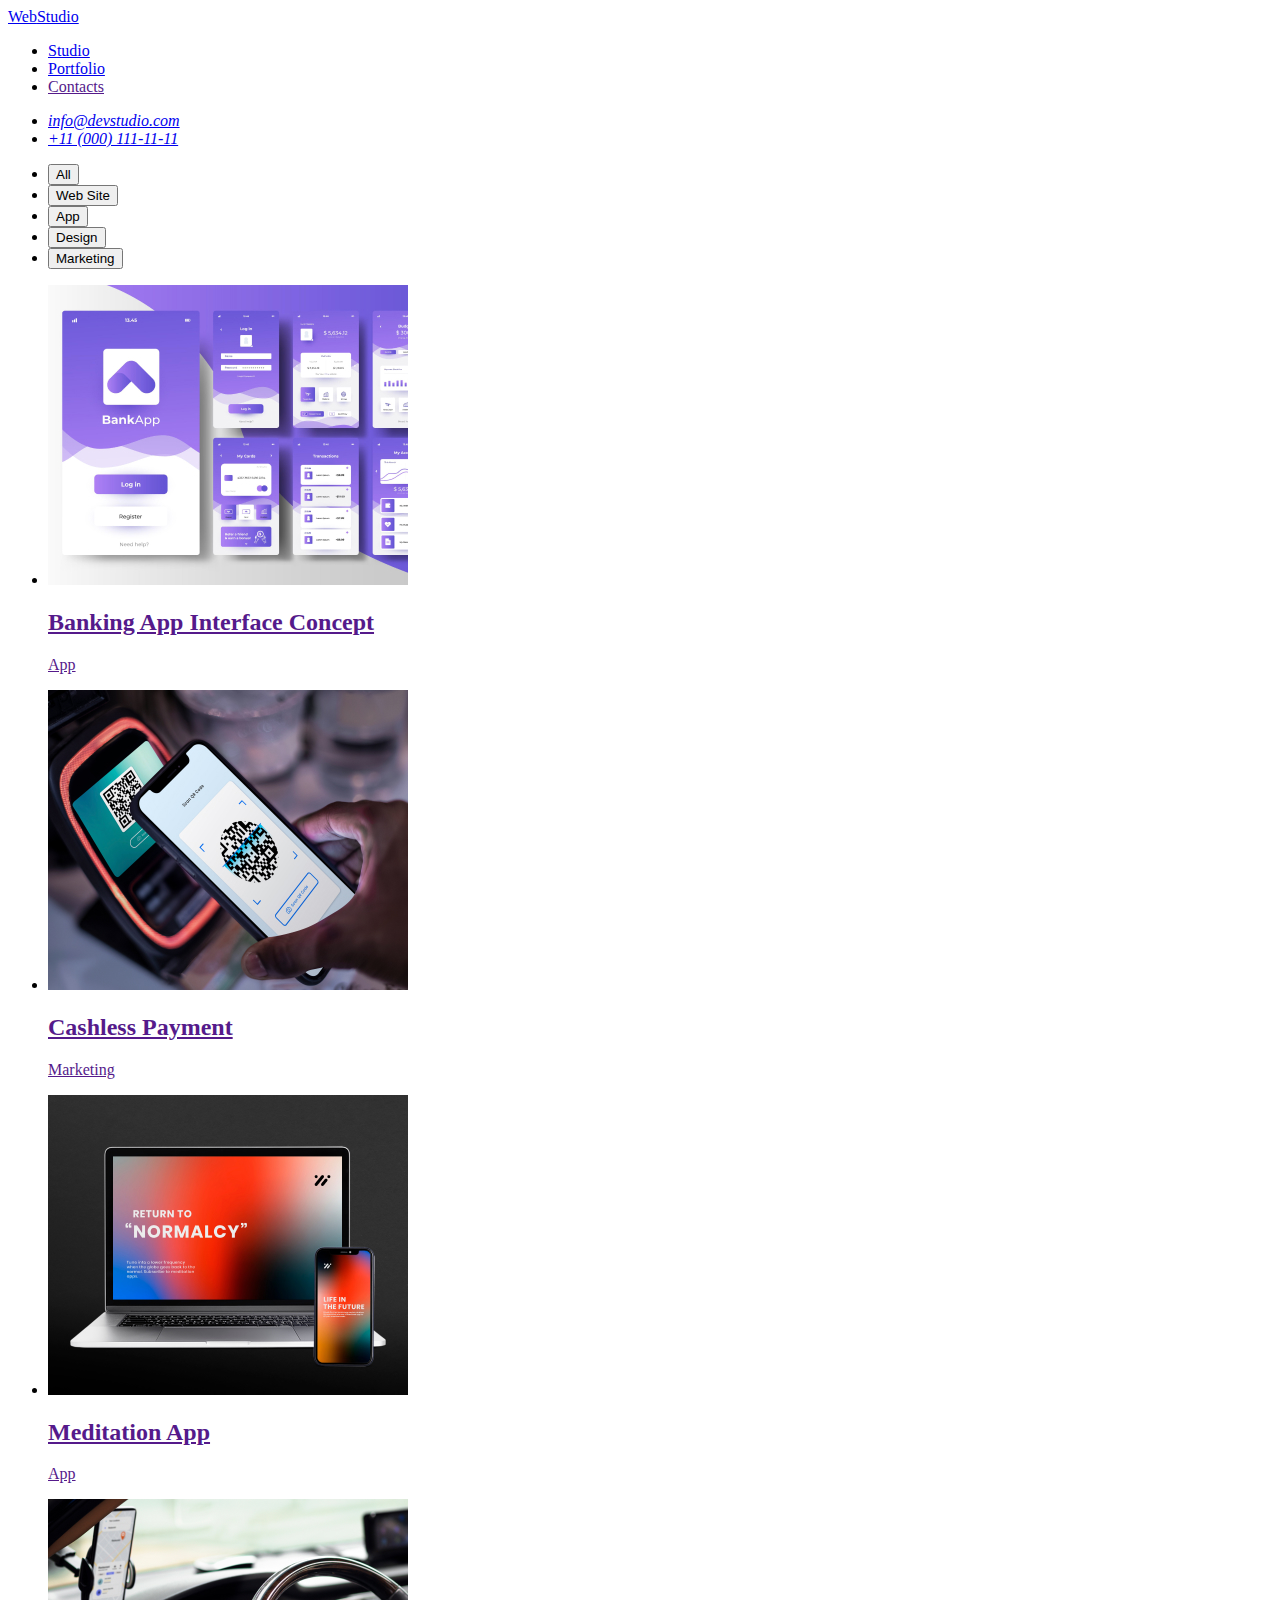
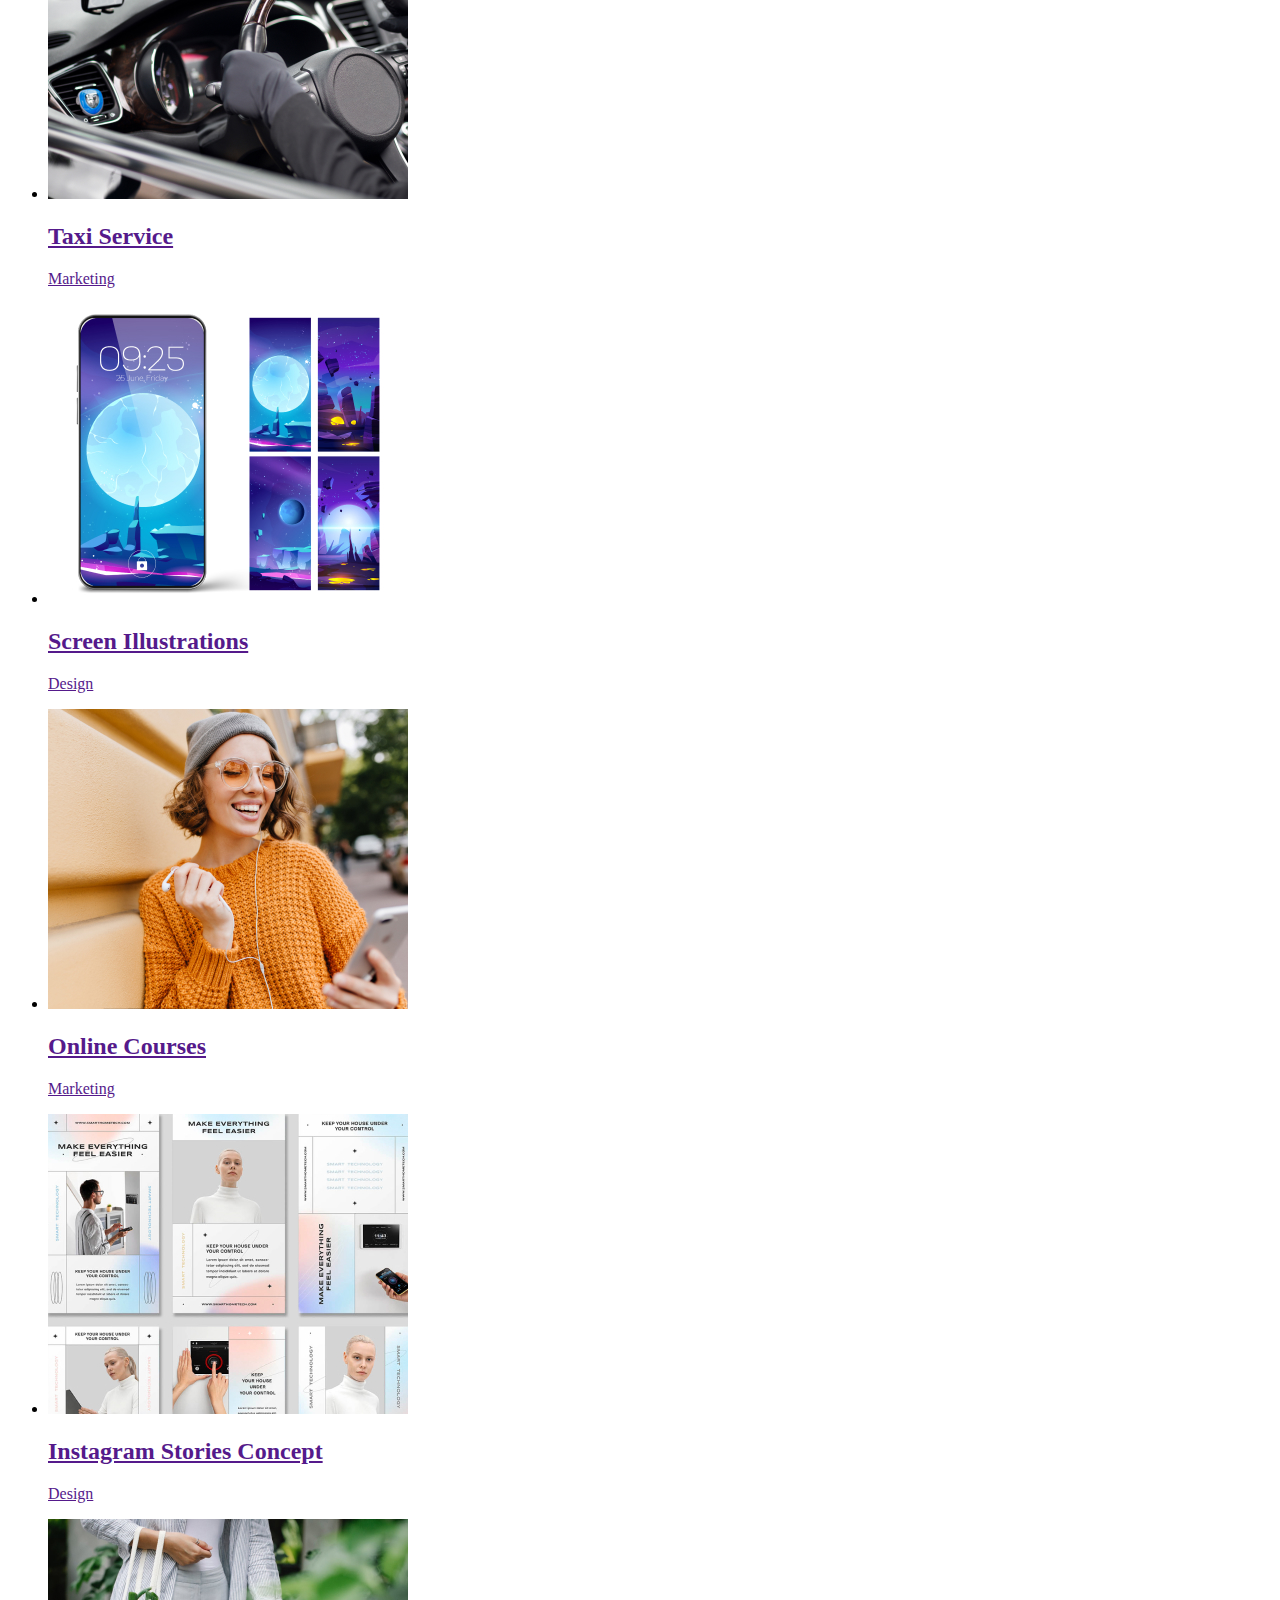
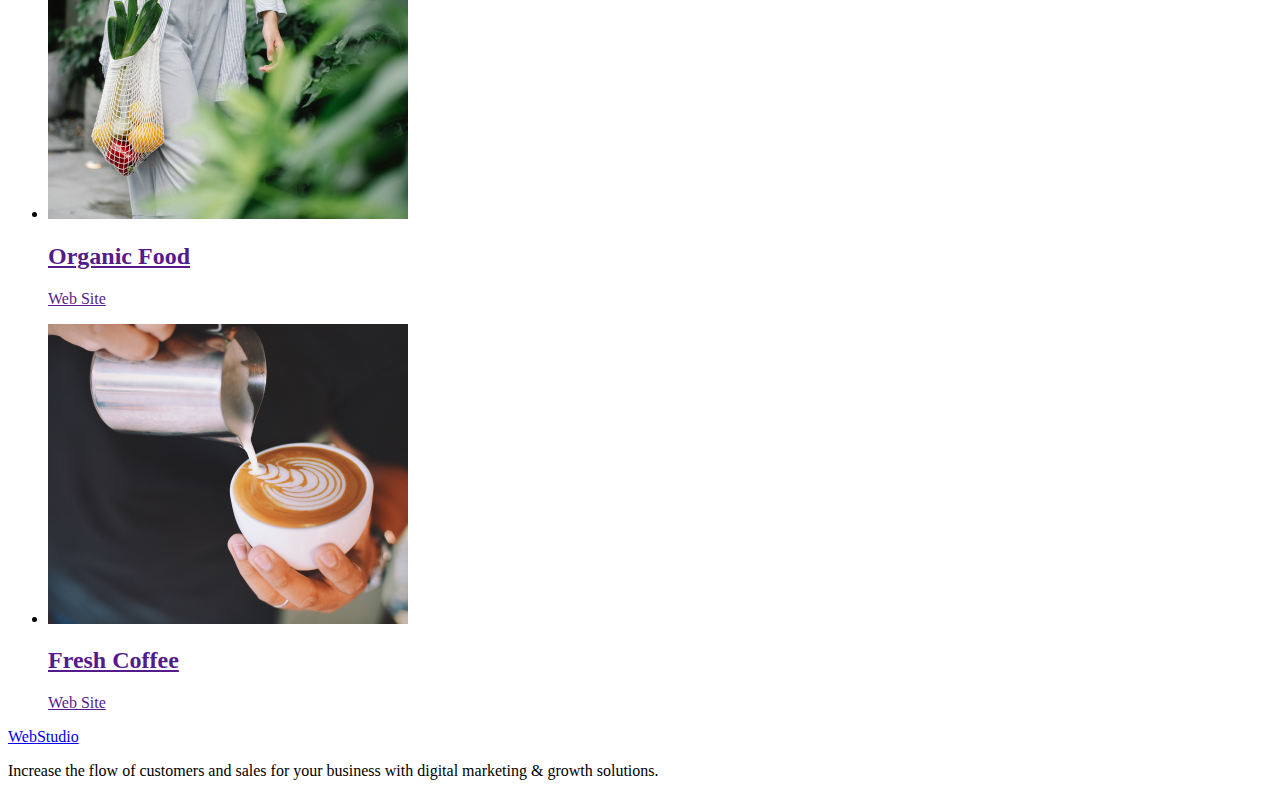
==== portfolio.html @ ef8c8b80 "homework-2" ====
<!DOCTYPE html>
<html lang="en">
<head>
    <meta charset="UTF-8">
    <meta http-equiv="X-UA-Compatible" content="IE=edge">
    <meta name="viewport" content="width=device-width, initial-scale=1.0">
    <title>Document</title>
    <link rel="preconnect" href="https://fonts.googleapis.com" />
    <link rel="preconnect" href="https://fonts.gstatic.com" crossorigin />
    <link
      href="https://fonts.googleapis.com/css2?family=Raleway:wght@800&family=Roboto:wght@400;500;700&display=swap"
      rel="stylesheet"
    />
    <link rel="stylesheet" href="./css/styles.css" />

</head>
<body class="body-2" > 
    
     <header class="top-line-nav-ul link" > 
         <nav class="menu-page-nav"><a class="logo-class-portfolio link" href="./index.html">Web<span class="stydio-header-color">Studio</span></a>
          <ul class="menu-nav-ul list" >
          <li><a class="studio-nav-ula link" href="./index.html">Studio</a></li>
          <li><a class="studio-nav-ula link"  href="./portfolio.html">Portfolio </a></li>
          <li><a class="studio-nav-ula link"  href="">Contacts</a></li>
           </ul>
          </nav>
            <address class="add-re-ss">
                <ul class="contacts-address-list list"> 
                    <li class="mail-adress-mail list"> <a class="contacts-address-list-van link" href="mailto:info@devstudio.com">info@devstudio.com</a></li>
                    <li class="tel-adress-tel list"> <a href="tel:+110001111111">+11 (000) 111-11-11</a></li>
                </ul>
             
         </address>
        </header>
        <main>
         <!--filters-->
         <section class="content-portfolio">
          <h1 hidden>Portfolio</h1>
          <ul class="menu-nav-list list">
            <li class="portfolio-btn-list list">
            <button class="portfolio-button" type="button">All</button>
            
          
          </li>
          <li class="portfolio-btn-list list">
       <button class="portfolio-button" type="button">Web Site</button>
        </li>
         <li class="portfolio-btn-list list">
         <button class="portfolio-button" type="button">App</button>
        </li>
        <li class="portfolio-btn-list list">
        <button class="portfolio-button" type="button">Design</button>
        </li>
        <li class="portfolio-btn-list list">
        <button class="portfolio-button" type="button">Marketing</button>
        </li>
        </ul>
   
             
                <ul class="taxi-five-box-list list"> 
                  <li class="taxi-five-box list">
                    <a class="box-text-five link" href="">
                  <img src="./images/img-1.jpg" alt="img-1" width="360" height="300">
                   
                    <h2 class="banking-text-five">Banking App Interface Concept</h2>
                   <p class="five-marketing-text">
                    App
                    </p>
                     </a>

                  </li>



                  <li class="taxi-five-box list"> <a class="box-text-five link" href="">
                 <img  src="./images/img-2.jpg" alt="img-2" width="360" height="300">
                
                  <h2 class="banking-text-five">Cashless Payment</h2>
                 <p class="five-marketing-text">Marketing</p>
               </a>
            </li> 


            
               <li class="taxi-five-box list"> <a class="box-text-five link" href="">
                <img src="./images/img-3.jpg" alt="img-3" width="360" height="300">
               
                   <h2 class="banking-text-five">Meditation App</h2>
                 <p class="five-marketing-text"> App</p>
               </a>
              </li> 
             
             
              <li class="taxi-five-box list"> <a class="box-text-five link" href="">
                <img src="./images/img-4.jpg" alt="img-4" width="360" height="300">
                 
                  <h2 class="banking-text-five">Taxi Service</h2>
                  <p class="five-marketing-text">
                    Marketing
                   </p>
               </a>
                  </li>
                   <li class="taxi-five-box list"> <a class="box-text-five link" href="">
                <img  src="./images/img-5.jpg" alt="img-5" width="360" height="300">
                
                   <h2 class="banking-text-five">Screen Illustrations</h2>
                <p class="five-marketing-text">Design</p>
             </a>
            </li>
              <li class="taxi-five-box list"> <a class="box-text-five link" href="">
               <img src="./images/img-6.jpg" alt="img-6" width="360" height="300">
             
                <h2 class="banking-text-five">Online Courses</h2>
                <p class="five-marketing-text">Marketing</p>
              </a>
               </li>
            <li class="taxi-five-box list"> <a class="box-text-five link" href="">
                <img src="./images/img-7.jpg" alt="img-7" width="360" height="300">
                
                   <h2 class="banking-text-five">Instagram Stories Concept</h2>
                  <p class="five-marketing-text">
                    Design
                   </p>
                  </a>
                 </li>
              <li class="taxi-five-box list"> <a class="box-text-five link" href="">
                <img  src="./images/img-8.jpg" alt="img-8" width="360" height="300">
                
                  <h2 class="banking-text-five">Organic Food</h2>
                <p class="five-marketing-text">Web Site</p>
              </a>
               </li>
          <li class="taxi-five-box list"> <a class="box-text-five link" href="">
               <img src="./images/img-9.jpg" alt="img-9" width="360" height="300">
               
                <h2 class="banking-text-five">Fresh Coffee</h2>
                <p class="five-marketing-text">Web Site</p>
              </a>
            </li>
           </ul> 

       
          </section>
    </main>
    <footer class="footer-class-portfolio">
      
      
        <a class="logo-footer-class-portfolio link" href="./index.html">Web<span class="stydio-footer-color">Studio</span></a>
         <p class="footer-text-portfolio"> 
      Increase the flow of customers and sales for your
          business with digital marketing & growth solutions.
        </p>
   
    
      </footer >
</body>
</html>
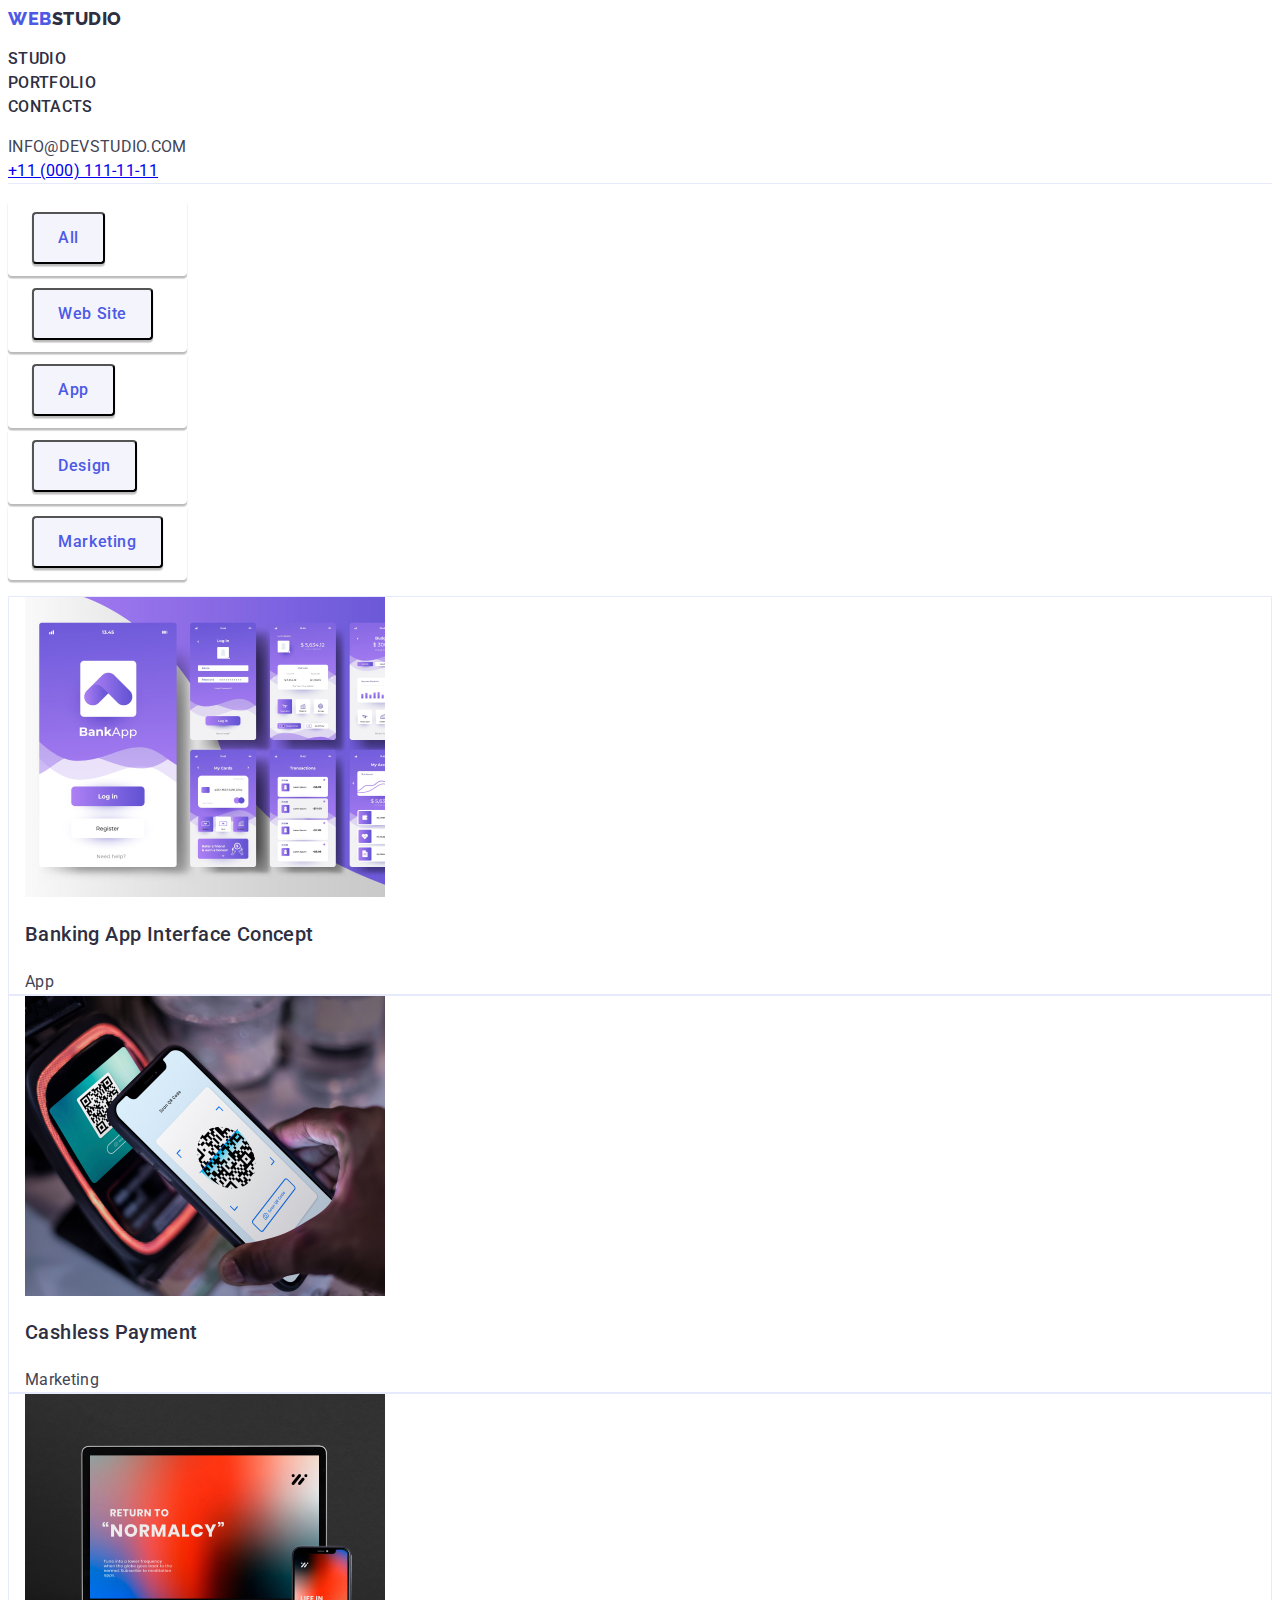
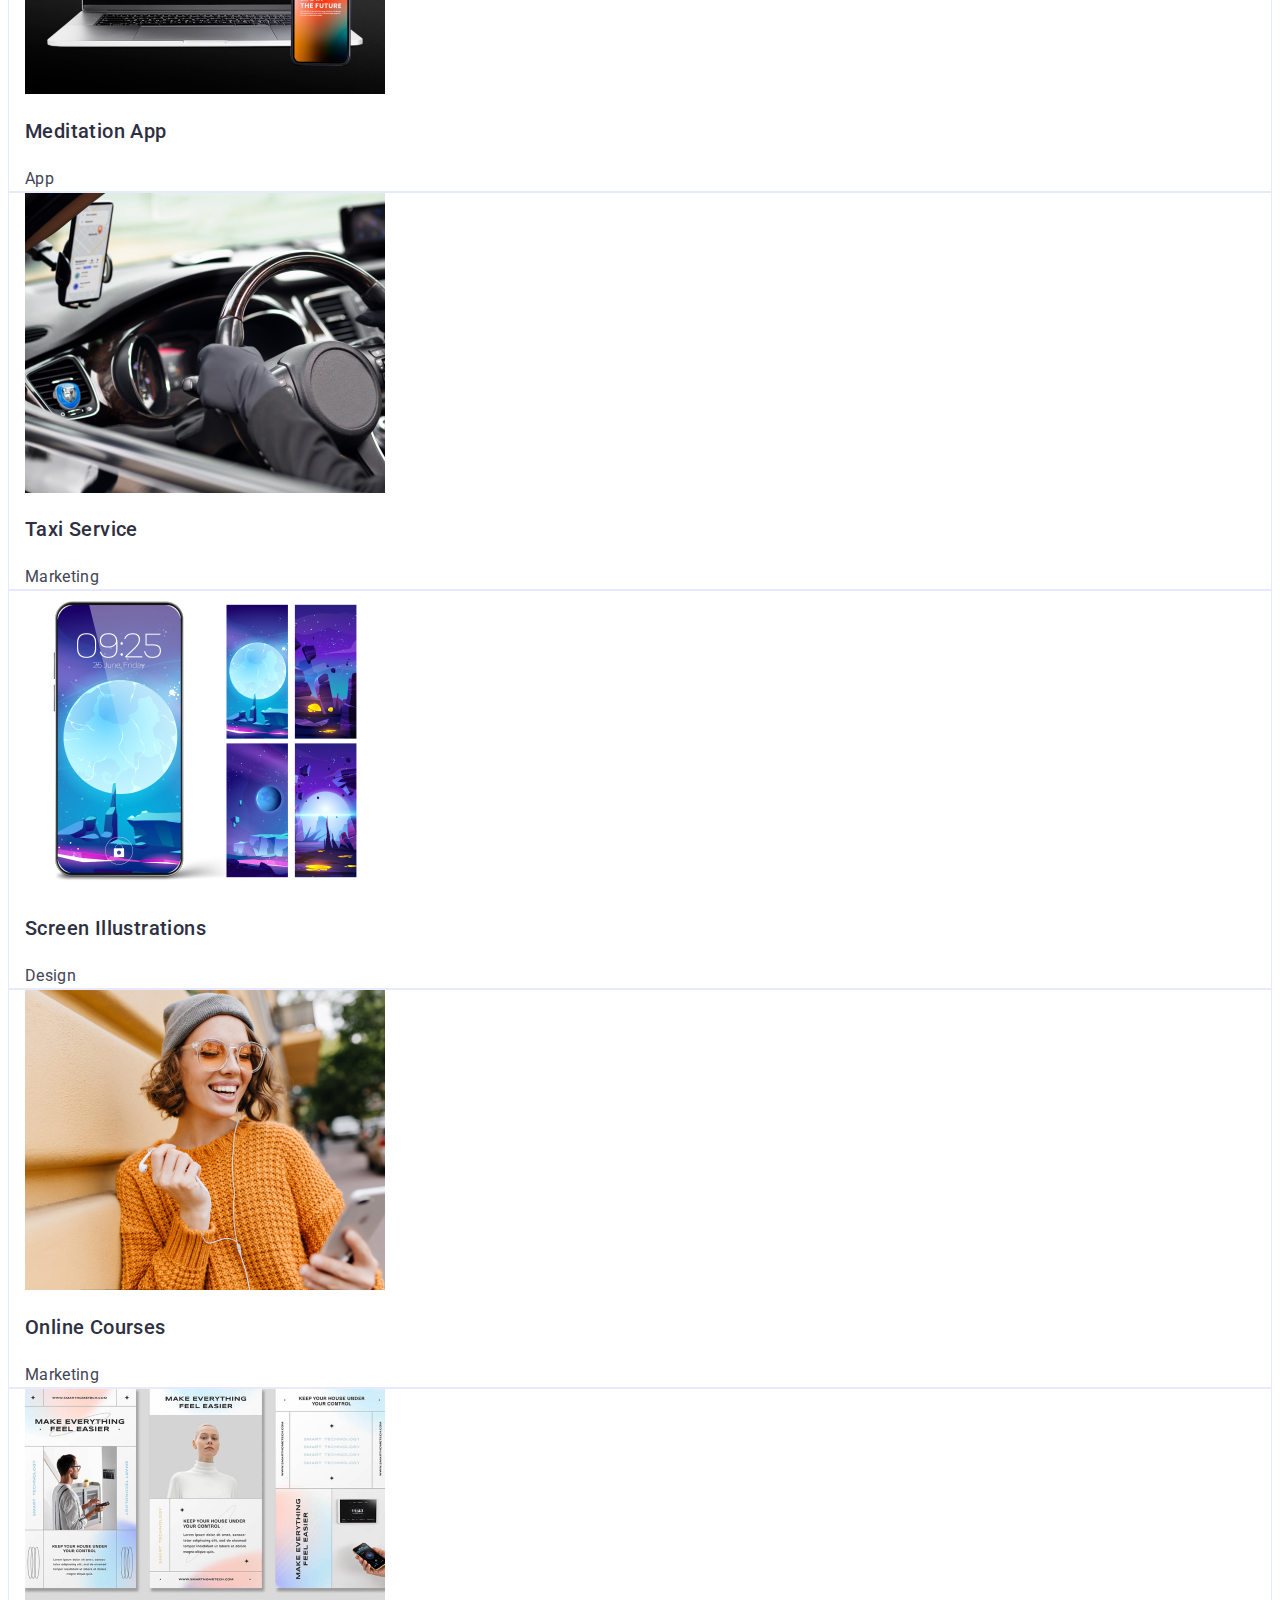
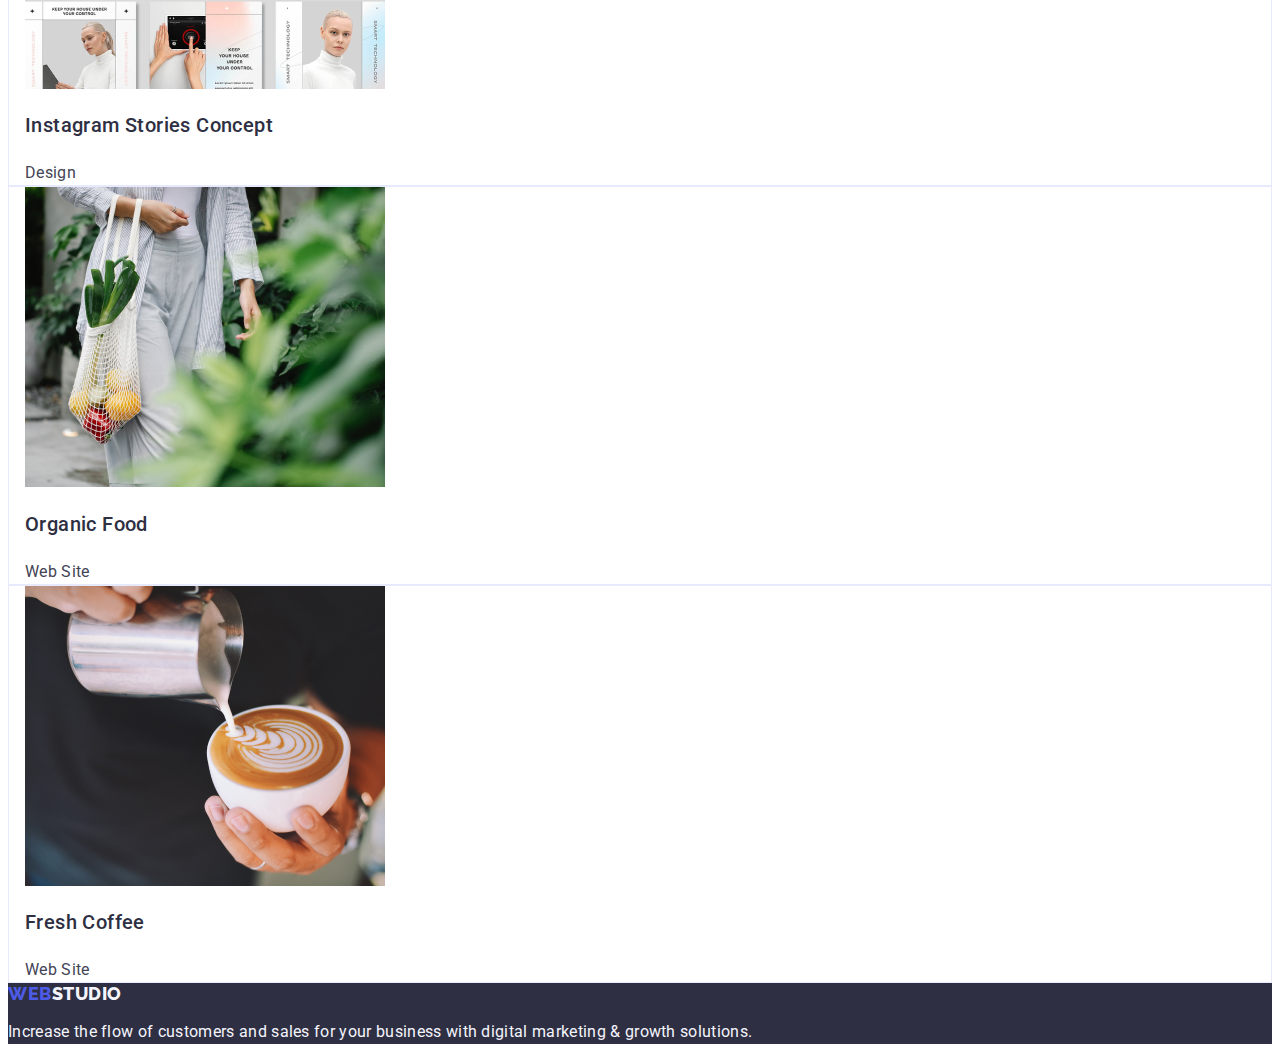
==== commit e8248d14: "homework-2" ====
--- a/portfolio.html
+++ b/portfolio.html
@@ -1,20 +1,16 @@
 <!DOCTYPE html>
 <html lang="en">
-<head>
+  <head>
     <meta charset="UTF-8">
     <meta http-equiv="X-UA-Compatible" content="IE=edge">
     <meta name="viewport" content="width=device-width, initial-scale=1.0">
     <title>Document</title>
-    <link rel="preconnect" href="https://fonts.googleapis.com" />
-    <link rel="preconnect" href="https://fonts.gstatic.com" crossorigin />
-    <link
-      href="https://fonts.googleapis.com/css2?family=Raleway:wght@800&family=Roboto:wght@400;500;700&display=swap"
-      rel="stylesheet"
-    />
-    <link rel="stylesheet" href="./css/styles.css" />
-
-</head>
-<body class="body-2" > 
+     <link rel="preconnect" href="https://fonts.googleapis.com">
+     <link rel="preconnect" href="https://fonts.gstatic.com" crossorigin >
+     <link rel="stylesheet" href="https://fonts.googleapis.com/css2?family=Raleway:wght@800&family=Roboto:wght@400;500;700&display=swap">
+     <link rel="stylesheet" href="./css/styles.css">
+   </head>
+  <body class="body-2"> 
     
      <header class="top-line-nav-ul link" > 
          <nav class="menu-page-nav"><a class="logo-class-portfolio link" href="./index.html">Web<span class="stydio-header-color">Studio</span></a>
@@ -55,10 +51,10 @@
         <button class="portfolio-button" type="button">Marketing</button>
         </li>
         </ul>
-   
-             
+   </section>
+           <section>
                 <ul class="taxi-five-box-list list"> 
-                  <li class="taxi-five-box list">
+                  <li class="taxi-five-box list ">
                     <a class="box-text-five link" href="">
                   <img src="./images/img-1.jpg" alt="img-1" width="360" height="300">
                    
@@ -138,7 +134,7 @@
               </a>
             </li>
            </ul> 
-
+          </section>  
        
           </section>
     </main>
@@ -153,5 +149,5 @@
    
     
       </footer >
-</body>
+ </body>
 </html>--- a/css/styles.css
+++ b/css/styles.css
@@ -0,0 +1,624 @@
+/* body*/
+.body {
+  font-family: "Roboto", sans-serif;
+   color:var(--body-text-color);
+   background-color:var(--background-white-color);
+    }
+  /* header */
+  .top-line-body {
+    font-family: "Raleway", sans-serif;
+    font-weight: 800;
+    font-size: 18px;
+    line-height: 1.17;
+    letter-spacing: 0.03em ;
+    text-transform: uppercase;
+    color: #4d5ae5;
+  }
+     
+  .menu-nav-header {
+       flex-direction: row;
+       align-items: flex-start;
+       padding: 0px;
+       gap: 40px;
+       color: #434455;
+      }
+      .list{ list-style: none;
+       
+      }
+     
+      .studio-header-portfolio { 
+        font-family: 'Roboto';
+        font-style: normal;
+        font-weight: 500;
+        font-size: 16px;
+        line-height: 24px;
+        letter-spacing: 0.02em;
+        flex: none;
+        order: 0;
+        flex-grow: 0;
+        color: #2e2f42 ;
+       }  
+       .stydio-header-color{
+        color: #2e2f42;
+      }
+      .logo-class-portfolio{
+
+        font-family: "Raleway",sans-serif;
+        font-weight: 800 ;
+        font-size: 18px;
+        line-height: 1.17;
+        letter-spacing: 0.03em;
+        text-transform: uppercase ;
+        color: #4d5ae5;
+      }
+              /* adress */
+      .address-header-address{
+        font-style: normal;}
+      
+     
+     .mail-address-header-address {
+        font-family: 'Roboto';
+        font-style: normal;
+        font-weight: 400;
+        font-size: 16px;
+        line-height: 1.5;
+        letter-spacing: 0.02em;
+        color: #434455;}
+     .tel-address-header-address {
+      font-family: 'Roboto';
+      font-style: normal;
+      font-weight: 400;
+      font-size: 16px;
+      line-height: 1.5;
+      letter-spacing: 0.02em;
+      color: #434455;
+      }
+      .mail-tel-address-header-address{
+        font-style: normal;
+        font-weight: 400;
+        font-size: 16px;
+        line-height: 1.5;
+        letter-spacing: 0.02em;
+        color: #434455;}
+        /* hero */
+      .hero-image {
+        background: #2E2F42;
+      }
+      .hero-text {
+        font-family: 'Roboto';
+        font-style: normal;
+        font-weight: 700;
+        font-size: 56px;
+        line-height: 1.07;
+        text-align: center;
+        letter-spacing: 0.02em;
+        color: #FFFFFF;
+  
+     }
+      .button {
+        background-color: #4D5AE5;
+        display: flex;
+        flex-direction: row;
+        align-items: flex-start;
+        padding: 16px 32px;
+        gap: 10px;
+        box-shadow: 0px 4px 4px rgba(0, 0, 0, 0.15);
+        border-radius: 4px;
+        font-family: "Roboto", sans-serif;
+        font-weight: 500;
+        font-size: 16px;
+        line-height: 1.5;
+        letter-spacing: 0.04em;
+        color: #ffffff;
+        cursor: pointer;}
+      .button:hover,
+      .button:focus {  
+        background-color: #404BBF;
+     }
+        /*cection-1*/
+      .cection-1-cection {
+      }
+     
+      .feature-1-feature { 
+         
+         display: flex;
+            flex-direction: column;
+            align-items: flex-start;
+            padding: 0px;
+            gap: 8px;
+            
+       
+      }
+
+
+         .strategy-our-actions {
+           font-family: 'Roboto';
+           font-style: normal;
+          font-weight: 500;
+          font-size: 20px;
+          line-height: 24px;
+          letter-spacing: 0.02em;
+          color: #2E2F42;
+          flex: none;
+          order: 0;
+          flex-grow: 0;
+          line-height: 1.2;
+          }
+          .feature-2-punctuality{
+            display: flex;
+            flex-direction: column;
+            align-items: flex-start;
+            padding: 0px;
+            gap: 8px;
+          }
+          .strategy-text-our-actions {
+            font-family: 'Roboto';
+            font-style: normal;
+            font-weight: 400;
+            font-size: 16px;
+            line-height: 1.5;
+            letter-spacing: 0.02em;
+            color: #434455;
+            flex: none;
+            order: 1;
+            flex-grow: 0;
+            }
+           
+            
+                  /*feature-3*/
+            .feature-3-diligence{
+               display: flex;
+               flex-direction: column;
+               align-items: flex-start;
+               padding: 0px;
+               gap: 8px;
+                }
+
+                    /*feature-4*/
+            .feature-4-technologies {
+               display: flex;
+               flex-direction: column;
+               align-items: flex-start;
+               padding: 0px;
+               gap: 8px;
+                }
+                 
+             /*section-2*/
+            .section-2 {
+  }  
+            /*what-are-we-doing*/
+            .what-are-we-doing {
+      
+              font-family: 'Roboto';
+              font-style: normal;
+              font-weight: 700;
+              font-size: 36px;
+              letter-spacing: 0.02em;
+              line-height: 40px;
+              line-height: 1.11;
+              
+              text-transform: capitalize;
+              color: #2E2F42;
+    }    
+    .img-1 {display: flex;
+      flex-direction: column;
+      align-items: flex-start;
+      padding: 0px;
+     
+      } 
+      .rectangle-71 {
+        box-sizing: border-box;
+        width: 360px;
+        height: 300px;
+        background: url(2368.jpg);
+        border: 1px solid #E7E9FC;
+        flex: none;
+        order: 0;
+        flex-grow: 0;}  
+        .img-2 {display: flex;
+          flex-direction: column;
+          align-items: flex-start;
+          padding: 0px;
+
+      } 
+
+        .img-3{display: flex;
+          flex-direction: column;
+          align-items: flex-start;
+          padding: 0px;
+        }   
+        /*section-3*/
+        .section-our-team {
+        background: #F4F4FD;
+        }
+         .our-team-one {
+           font-family: 'Roboto';
+           font-style: normal;
+           font-weight: 700;
+           font-size: 36px;
+           line-height: 40px;
+          
+           line-height: 1.11;
+           letter-spacing: 0.02em;
+           text-transform: capitalize;
+           color: #2E2F42;
+         }
+
+          .team-card-one {
+           background-color: #FFFFFF;
+           margin: 0;
+         }
+
+          .ul-our-team-one{
+             align-items: center;
+             gap: 32px;
+             background: #FFFFFF;
+             border-radius: 0px 0px 4px 4px;
+          }
+          .img-mark {
+            background: url(man-with-laptop-presenting-something.jpg);
+            mix-blend-mode: normal;
+            flex: none;
+            order: 0;
+           flex-grow: 0;}
+        .our-team-section  {
+          font-family: 'Roboto';
+          font-style: normal;
+          font-weight: 500;
+          font-size: 20px;
+          line-height: 24px;
+         
+          letter-spacing:0.02em;
+          color: #2E2F42;
+          flex:none;
+          order: 0;
+          flex-grow:0;}
+        
+        
+            .img-tom {
+              background: url(img-2.jpg);
+              mix-blend-mode: normal;
+              flex: none;
+              order: 0;
+              flex-grow: 0;}
+          
+            .frontend-developer-text {
+              font-family: 'Roboto';
+              font-style: normal;
+              font-weight: 400;
+              font-size: 16px;
+              line-height: 24px;
+             
+              letter-spacing: 0.02em;
+              color: #434455;
+              flex: none;
+              order:1;
+              flex-grow:0;}
+  
+        .img-camila {
+             background: url(young-beautiful-woman-pink-warm-sweater-natural-look-smiling-portrait-isolated-long-hair.jpg);
+             mix-blend-mode: normal;
+             flex: none;
+             order: 0;
+           flex-grow: 0;} 
+
+         .marketing {
+             font-family: 'Roboto';
+             font-style: normal;
+            font-weight: 400;
+             font-size: 16px;
+            line-height: 24px;
+             text-align: center;
+             letter-spacing: 0.02em;
+            color: #434455;
+            flex: none;
+            order: 1;
+           flex-grow: 0;}  
+   
+    .img-daniel {
+      background: url(confident-handsome-guy-posing-against-white-wall.jpg);
+      mix-blend-mode: normal;
+      flex: none;
+      order: 0;
+      flex-grow: 0;}
+   
+      /*footer*/
+     .footer-class-portfolio{
+       background-color: #2e2f42;}
+  
+    .logo-footer-class-portfolio
+    {
+      font-family: "Raleway",sans-serif;
+      font-weight: 800 ;
+      font-size: 18px;
+      line-height: 1.17;
+      letter-spacing: 0.03em;
+      text-transform: uppercase ;
+      color: #4d5ae5;
+
+     }
+     .footer-text-portfolio{
+      font-family: 'Roboto';
+       font-style: normal;
+       font-weight: 400;
+       font-size: 16px;
+       line-height: 24px;
+      letter-spacing: 0.02em;
+      color: #F4F4FD;
+     }
+
+   /* ------portfolio ------*/
+     
+       .body-2{
+      
+    
+    
+
+         font-family: "Roboto",
+         sans-serif;
+         color:var(--body-text-color);
+         background:var(--background-white-color);}
+      /*menu-nav-2*/
+      .top-line-nav-ul{
+         background: #FFFFFF;
+         border-bottom: 1px solid #E7E9FC;
+         font-family: "Raleway", sans-serif;
+        font-weight: 800;
+        font-size: 18px;
+        line-height: 1.17;
+        letter-spacing: 0.03em ;
+        text-transform: uppercase;
+        color: #434455;}
+       .menu-nav-ul{
+       
+          flex-direction: row;
+          align-items: flex-start;
+          padding: 0px;
+          gap: 40px;
+          }
+      .studio-nav-ula{
+        font-family: 'Roboto';
+       
+        font-weight: 500;
+        font-size: 16px;
+        line-height: 24px;
+        letter-spacing: 0.02em;
+        color: #2e2f42 ;
+        flex: none;
+        order: 0;
+        flex-grow: 0;
+      }
+
+       .mail-adress-mail{
+          font-family: 'Roboto';
+          font-style: normal;
+          font-weight: 400;
+          font-size: 16px;
+          line-height: 24px;
+          letter-spacing: 0.02em;
+          color: #434455;}
+        .tel-adress-tel{
+           font-family: 'Roboto';
+          font-style: normal;
+          font-weight: 400;
+          font-size: 16px;
+          line-height: 24px;
+          letter-spacing: 0.02em;
+          color: #434455;}
+          /*section-filters*/
+          .content-portfolio{display: flex;
+            flex-direction: row;
+            align-items: flex-start;
+            padding: 0px;
+            gap: 24px;
+            }
+            .contacts-address-list-van{
+              font-size: 16px;
+              line-height: 1.5 ;
+              letter-spacing: 0.02em;
+              color: #434455;
+              }
+              .add-re-ss{ font-style: normal;}
+             .contacts-address-list {
+              font-size: 16px;
+              line-height: 1.5 ;
+               letter-spacing: 0.02em;
+               color: #434455;
+              }
+          
+            .portfolio-btn-list{
+              display: flex;
+              flex-direction: row;
+              align-items: flex-start;
+                padding: 12px 24px;
+               
+                box-shadow: 0px 3px 1px rgba(0, 0, 0, 0.1), 0px 2px 1px rgba(0, 0, 0, 0.08), 0px 2px 2px rgba(0, 0, 0, 0.12);
+                border-radius: 4px;
+                flex: none;
+                order: 0;
+                flex-grow: 0;}
+
+            .ortfolio-button hover, 
+            .ortfolio-button:focus{
+              color: #FFFFFF }
+          .portfolio-button{
+            font-family: "Roboto", sans-serif;
+            font-weight: 500;
+            font-size: 16px;
+            line-height: 1.5 ;
+            letter-spacing: 0.04em;
+            display: flex;
+            flex-direction: row;
+            align-items: flex-start;
+             padding: 12px 24px;
+             background: #F4F4FD;
+             box-shadow: 0px 3px 1px rgba(0, 0, 0, 0.1), 0px 2px 1px rgba(0, 0, 0, 0.08), 0px 2px 2px rgba(0, 0, 0, 0.12);
+            border-radius: 4px;
+            flex: none;
+            order: 0;
+            flex-grow: 0;
+            cursor: pointer;
+            }
+          
+         
+          .marketing-text{
+            font-family: 'Roboto';
+            font-style: normal;
+            font-weight: 500;
+            font-size: 16px;
+            line-height: 24px;
+            display: flex;
+            align-items: center;
+            text-align: center;
+            letter-spacing: 0.04em;
+            color: #4D5AE5;
+            flex: none;
+            order: 0;
+            flex-grow: 0;}
+          
+          .banking{box-sizing: border-box;
+           background: #FFFFFF;
+           border: 1px solid #E7E9FC;}
+    .taxi-five-box-list
+    { 
+      margin:top 400px;
+      
+
+     
+      }   
+      .menu-nav-list{
+     
+      }
+   
+           
+  .banking-text-five{
+    font-family: 'Roboto';
+    font-style: normal;
+    font-weight: 500;
+    font-size: 20px;
+    line-height: 1.2;
+    letter-spacing: 0.02em;
+    color: #2E2F42;
+    flex: none;
+    order: 0;
+    flex-grow: 0;}
+  .five-marketing-text{
+   font-family: 'Roboto';
+    font-style: normal;
+    font-weight: 400;
+    font-size: 16px;
+    line-height: 24px;
+    letter-spacing: 0.02em;
+    color: #434455;
+    flex: none;
+    order: 1;
+    flex-grow: 0;}
+  
+    .taxi-five-box{
+      box-sizing: border-box; 
+      background: #FFFFFF;
+      border: 1px solid #E7E9FC;}
+ 
+      
+      .box-text-five{
+        display: flex;
+       flex-direction: column;
+      justify-content: center;
+      align-items: flex-start;
+      padding: 0px 16px;
+      gap: 8px;
+       }
+      
+  .portfolio-button {
+    color: #4d5ae5;
+    background-color: #F4F4FD;
+  }
+  
+  .portfolio-button:hover {
+    color: #FFFFFF;
+    background-color: #404BBF;
+  }
+  
+  .portfolio-button:focus {
+    color: #FFFFFF;
+    background-color: #404BBF;
+    }
+ 
+    /*footer-2*/
+   
+     
+  .footer-class-portfolio
+    {
+   
+     background-color: #2E2F42;
+     }
+       
+
+      .stydio-footer-color{
+        color: #f4f4fd;
+      }
+      .link{ text-decoration: none;}
+      .link:hover, .link:focus {
+        color: #404bbf;} 
+        a:hover {
+          color: #404bbf;
+        }
+        
+             /* Focus style for links */
+              a:focus {
+              color: #404bbf;
+              }
+          
+              :root {
+                --primari-font: 'Roboto', sans-serif;
+                --secondery-font: 'Raleway', sans-serif;
+                --title-text-color: #2E2F42;
+                --body-text-color: #434455;
+                --accent-color: #e7e9fc;
+                --primary-brand-color: #4D5AE5;
+                --pressed-state-color: #404bbf;
+                --background-section-color: #f4f4fd;
+                --background-dark-color: #2e2f42;
+                --background-white-color: #ffffff;
+            }
+            
+
+
+           
+
+            h1,
+            h2,
+            h3,
+            h4,
+            p {
+                margin-top: 10;
+                margin-bottom: 0;
+            }
+            
+            ul {
+                margin-top: 10;
+                margin-bottom: 0;
+                padding-left: 0;
+            
+            }
+            
+            img {
+                display: block;
+            }
+            
+            button {
+                display: block;
+            
+            }
+            
+            
+            
+            .container {
+                width: 1158px;
+                margin-left: auto;
+                margin-right: auto;
+                padding-left: 15px;
+                padding-right: 15px;
+            }
+            
+
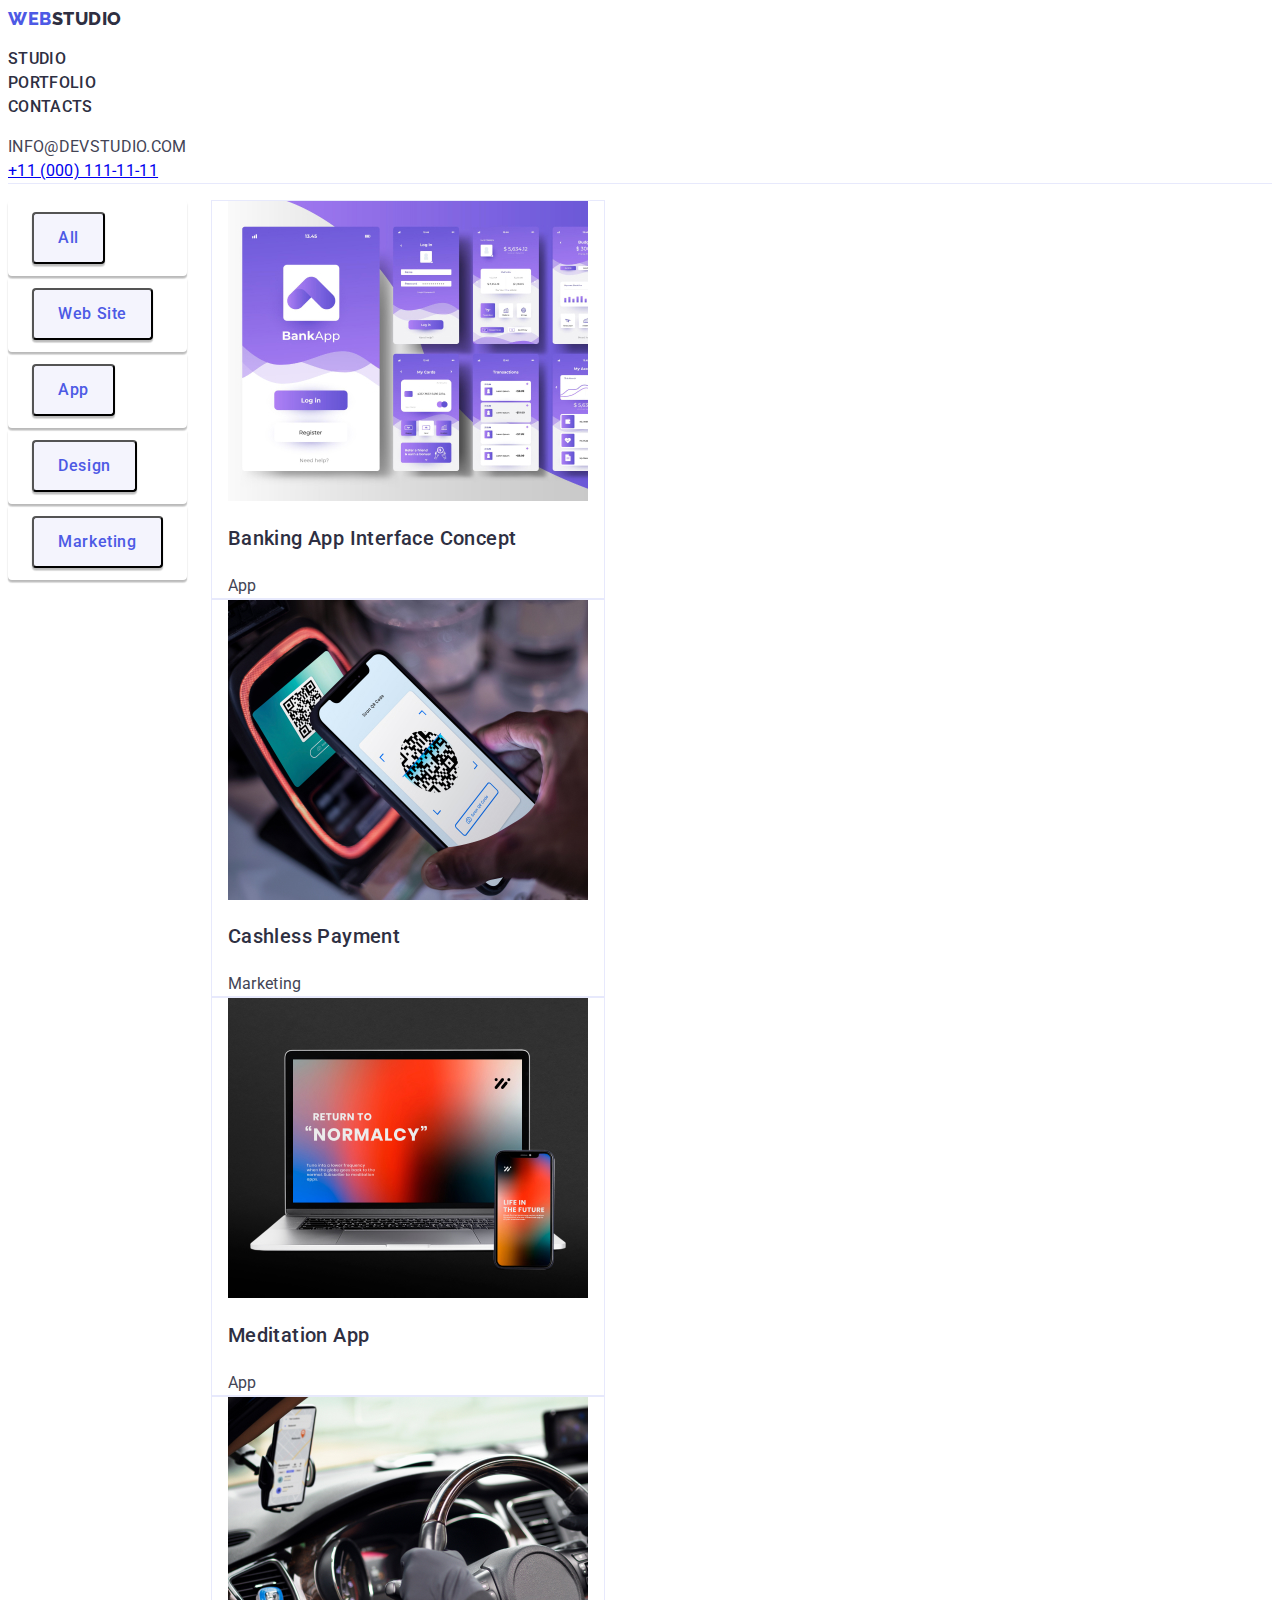
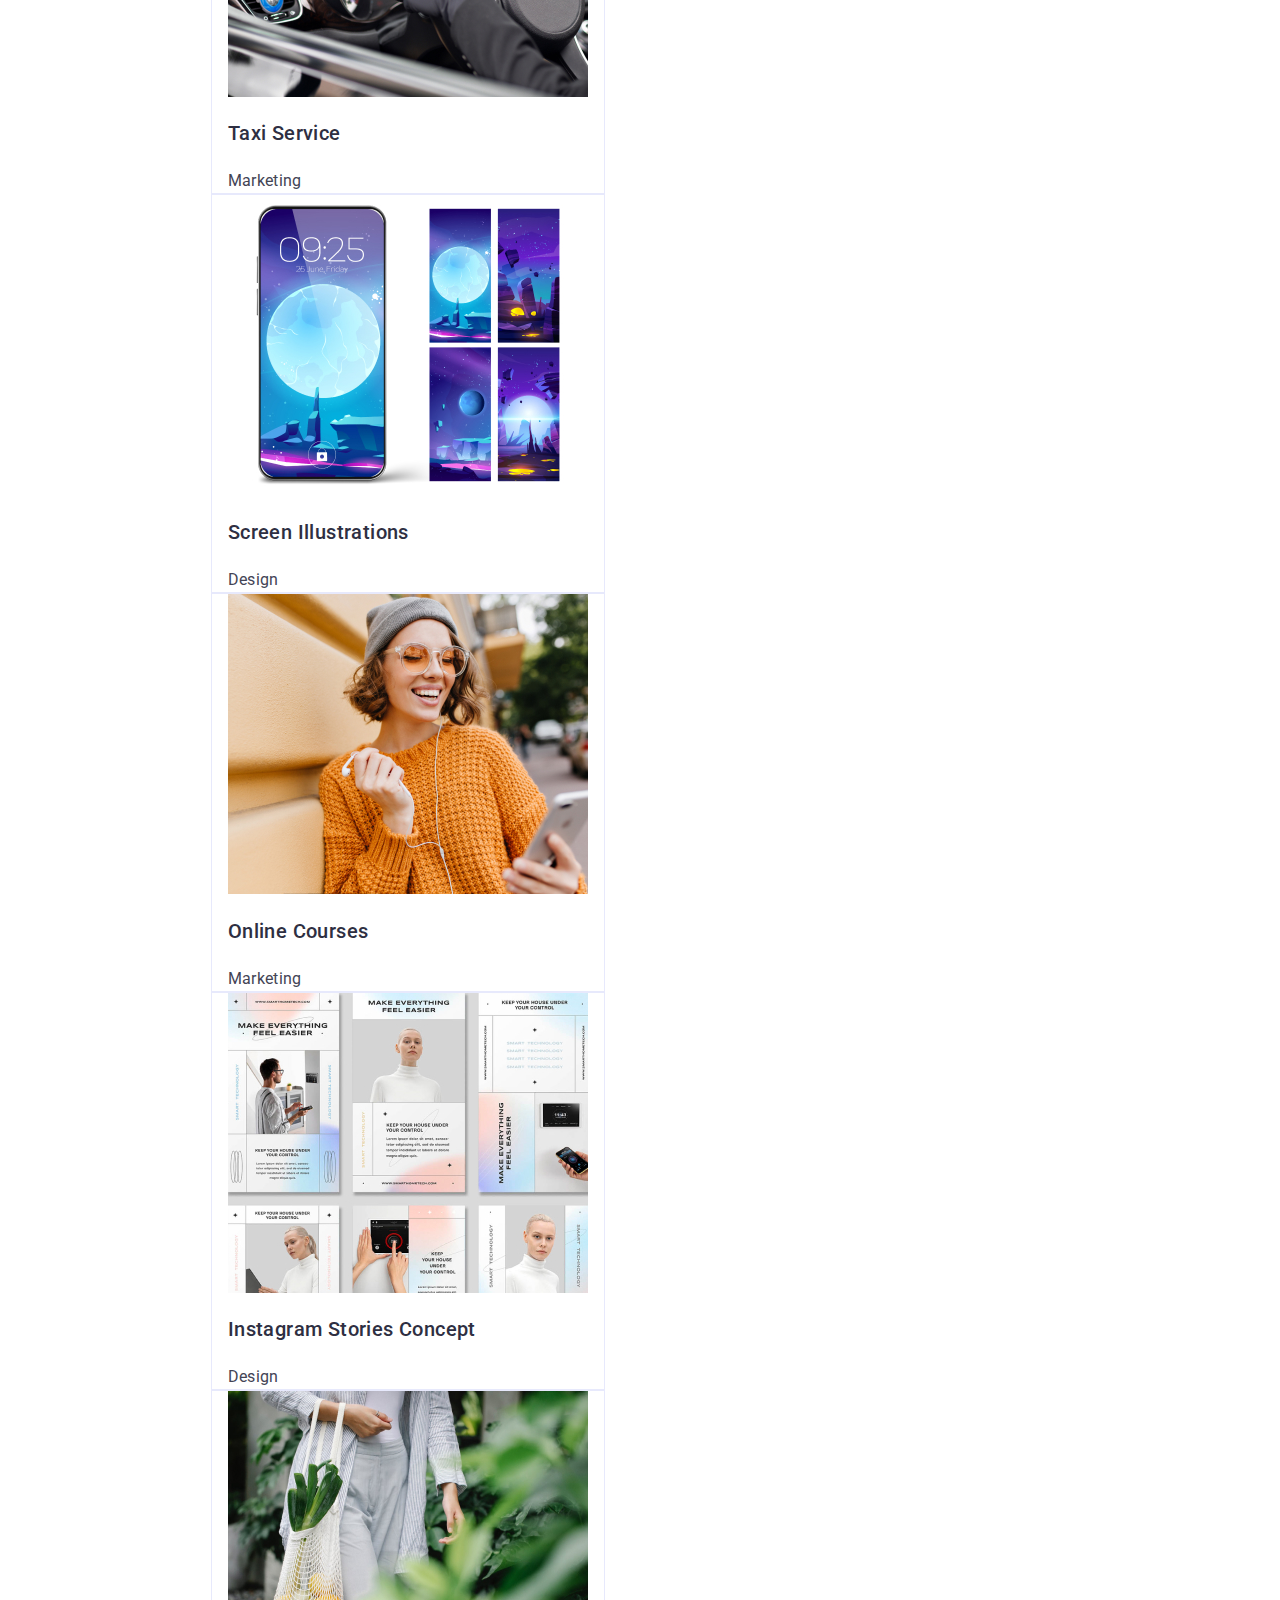
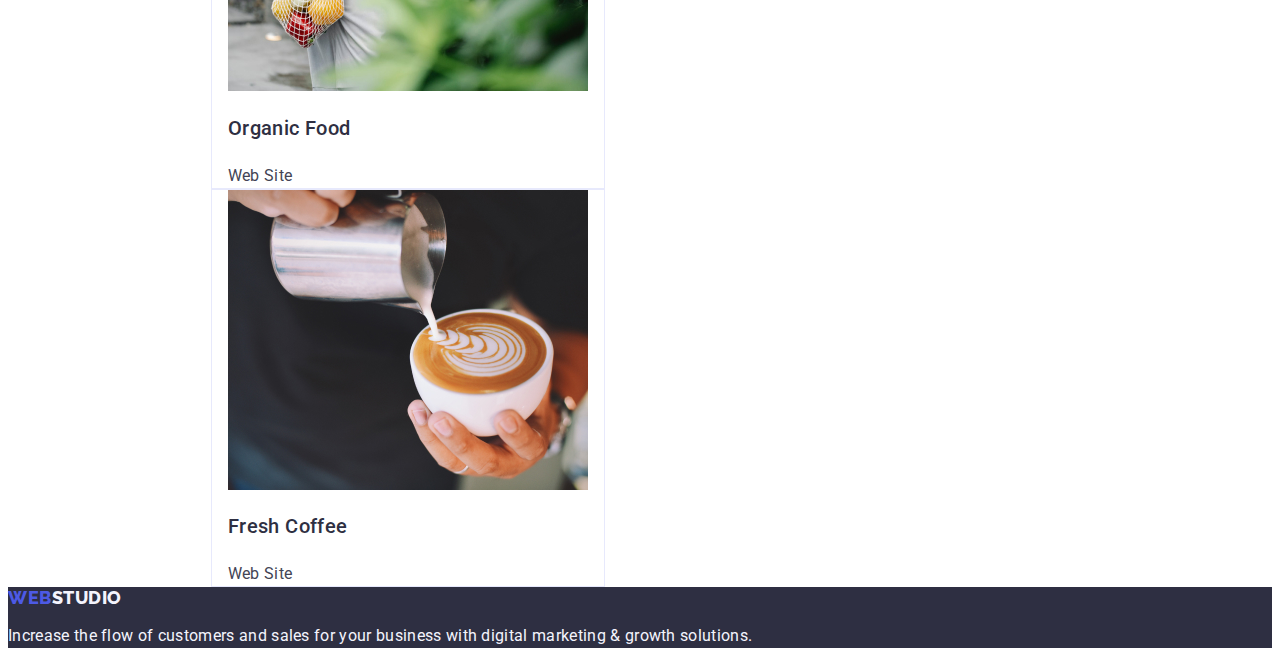
==== commit 279707da: "homework-2" ====
--- a/portfolio.html
+++ b/portfolio.html
@@ -51,8 +51,7 @@
         <button class="portfolio-button" type="button">Marketing</button>
         </li>
         </ul>
-   </section>
-           <section>
+   
                 <ul class="taxi-five-box-list list"> 
                   <li class="taxi-five-box list ">
                     <a class="box-text-five link" href="">
@@ -134,7 +133,7 @@
               </a>
             </li>
            </ul> 
-          </section>  
+         
        
           </section>
     </main>
--- a/css/styles.css
+++ b/css/styles.css
@@ -188,7 +188,7 @@
   }  
             /*what-are-we-doing*/
             .what-are-we-doing {
-      
+              
               font-family: 'Roboto';
               font-style: normal;
               font-weight: 700;
@@ -232,12 +232,13 @@
         background: #F4F4FD;
         }
          .our-team-one {
+           padding-left: 0;
            font-family: 'Roboto';
            font-style: normal;
            font-weight: 700;
            font-size: 36px;
            line-height: 40px;
-          
+           text-align: center;
            line-height: 1.11;
            letter-spacing: 0.02em;
            text-transform: capitalize;
@@ -590,9 +591,11 @@
             h2,
             h3,
             h4,
-            p {
+            p {position: left 15px;
+              
                 margin-top: 10;
                 margin-bottom: 0;
+                padding-left: 0;
             }
             
             ul {
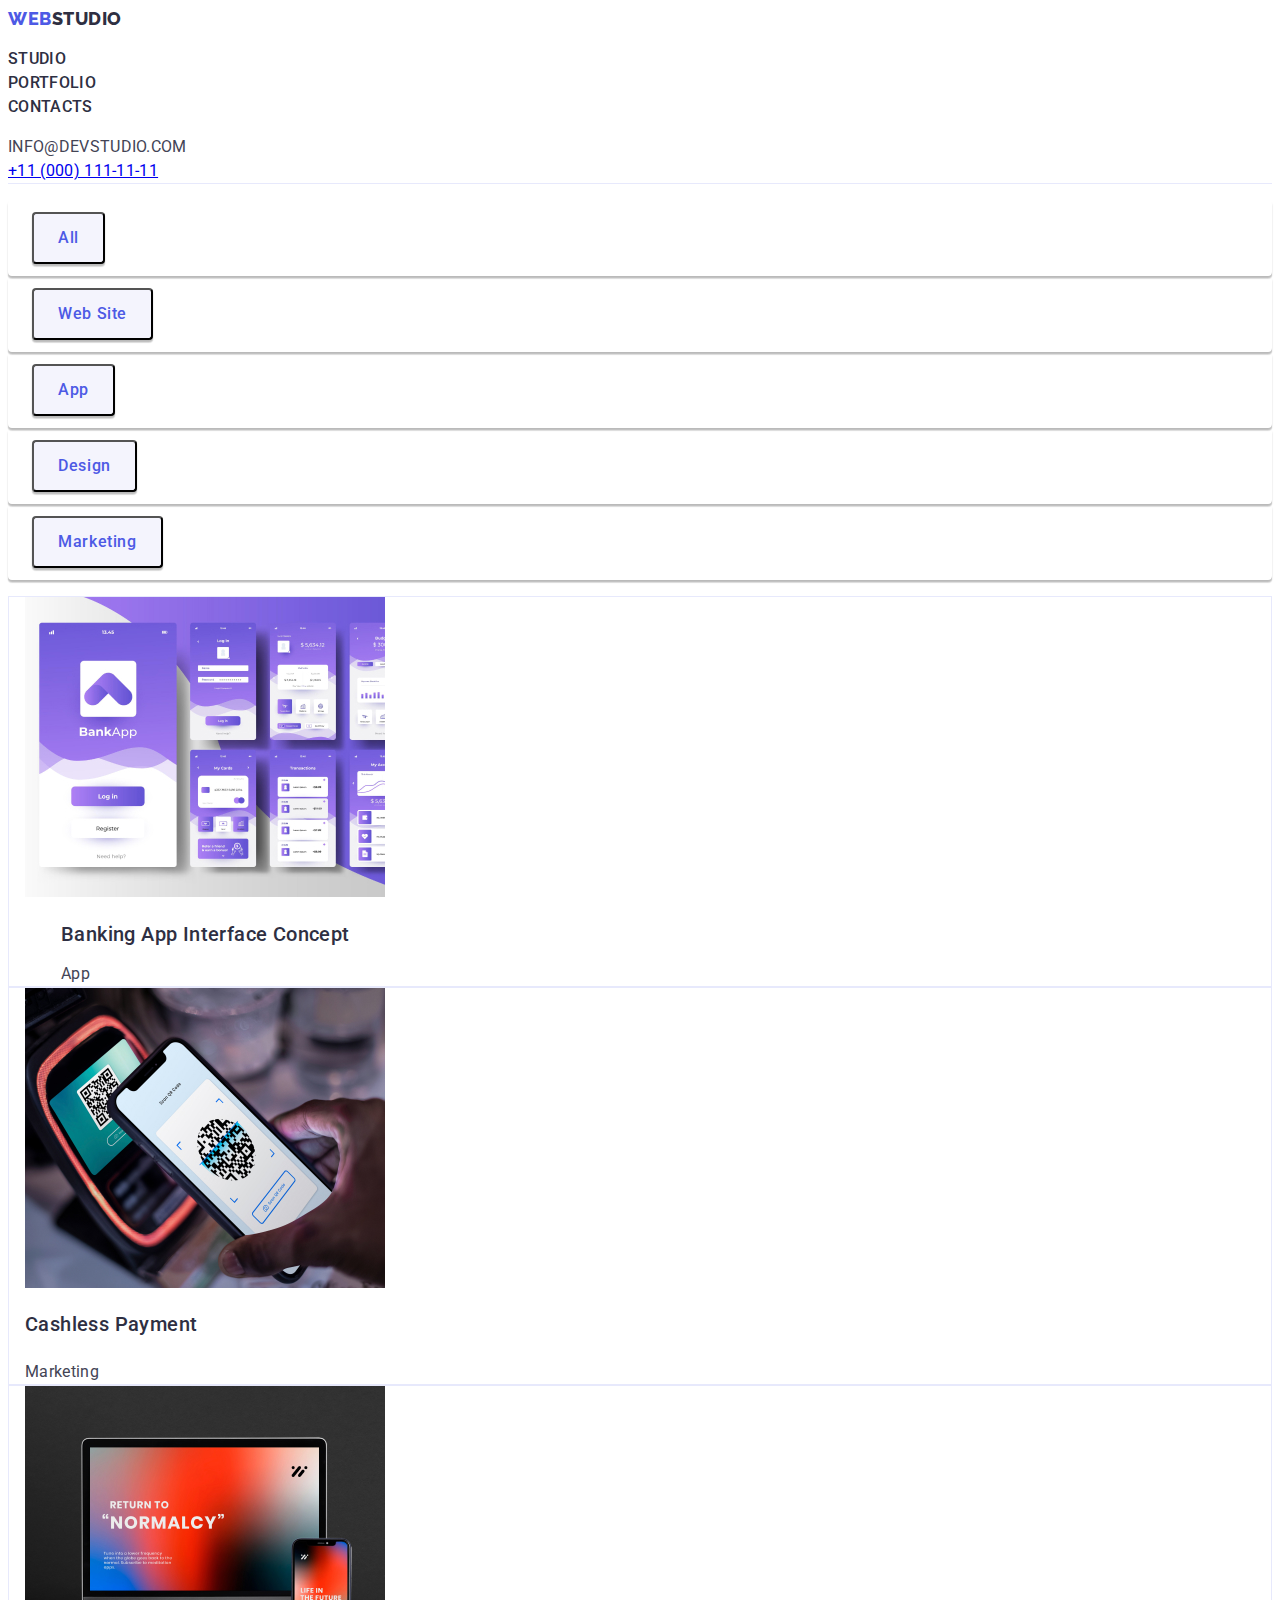
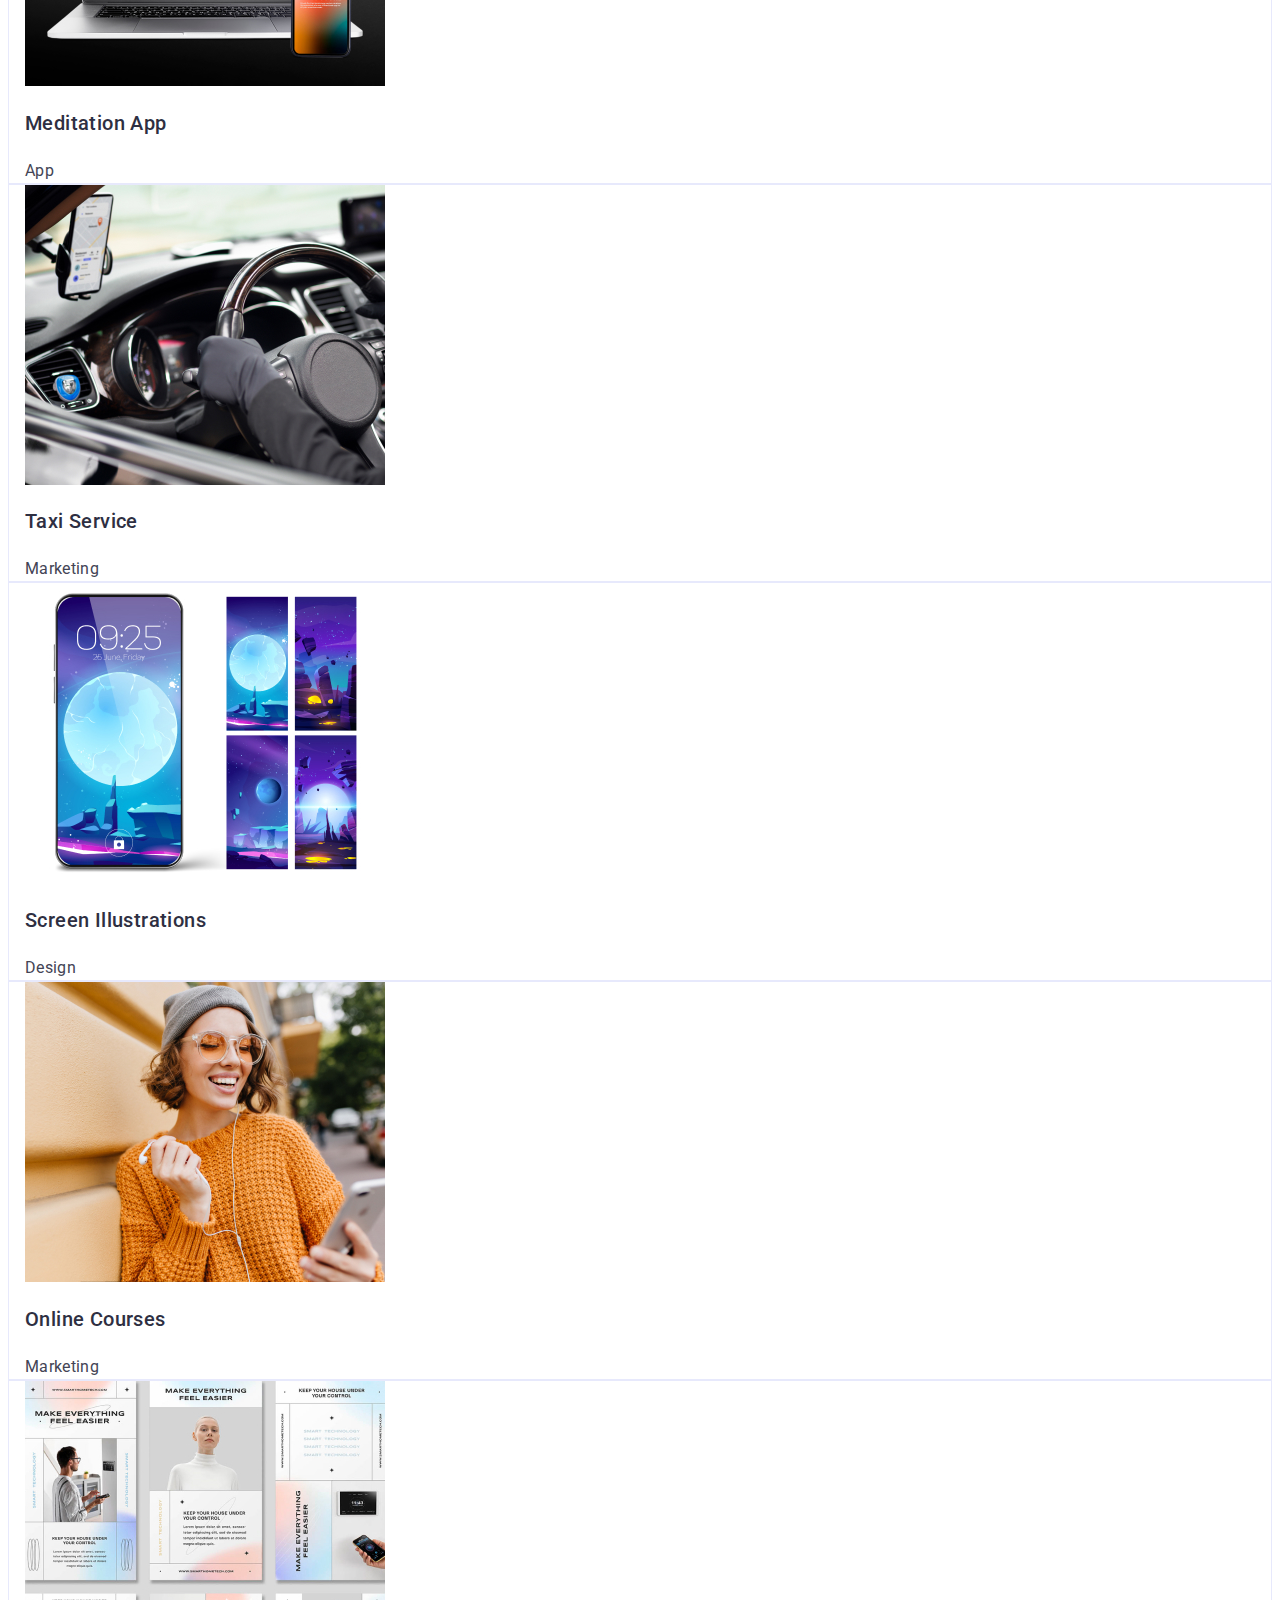
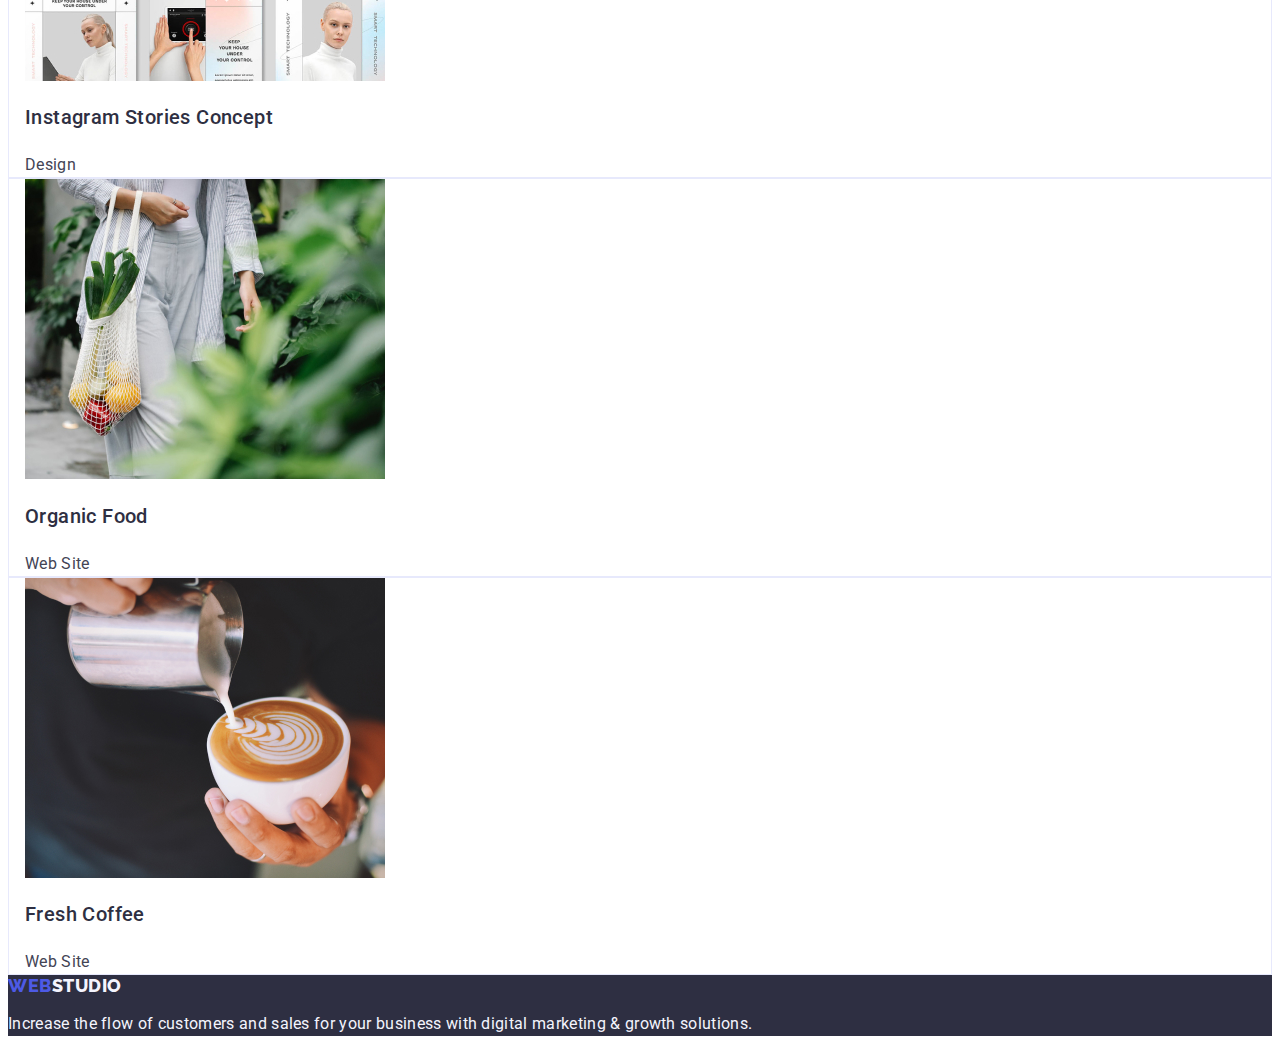
==== commit a8689326: "homework-2" ====
--- a/portfolio.html
+++ b/portfolio.html
@@ -56,11 +56,12 @@
                   <li class="taxi-five-box list ">
                     <a class="box-text-five link" href="">
                   <img src="./images/img-1.jpg" alt="img-1" width="360" height="300">
-                   
+                   <div class="container">
                     <h2 class="banking-text-five">Banking App Interface Concept</h2>
                    <p class="five-marketing-text">
                     App
                     </p>
+                  </div>
                      </a>
 
                   </li>
--- a/css/styles.css
+++ b/css/styles.css
@@ -188,7 +188,7 @@
   }  
             /*what-are-we-doing*/
             .what-are-we-doing {
-              
+              text-align: center;
               font-family: 'Roboto';
               font-style: normal;
               font-weight: 700;
@@ -230,6 +230,7 @@
         /*section-3*/
         .section-our-team {
         background: #F4F4FD;
+       
         }
          .our-team-one {
            padding-left: 0;
@@ -407,7 +408,8 @@
           letter-spacing: 0.02em;
           color: #434455;}
           /*section-filters*/
-          .content-portfolio{display: flex;
+          .content-portfolio{
+            
             flex-direction: row;
             align-items: flex-start;
             padding: 0px;
@@ -480,13 +482,11 @@
           .banking{box-sizing: border-box;
            background: #FFFFFF;
            border: 1px solid #E7E9FC;}
-    .taxi-five-box-list
-    { 
-      margin:top 400px;
+    
       
 
      
-      }   
+        
       .menu-nav-list{
      
       }
@@ -516,7 +516,7 @@
     flex-grow: 0;}
   
     .taxi-five-box{
-      box-sizing: border-box; 
+      
       background: #FFFFFF;
       border: 1px solid #E7E9FC;}
  
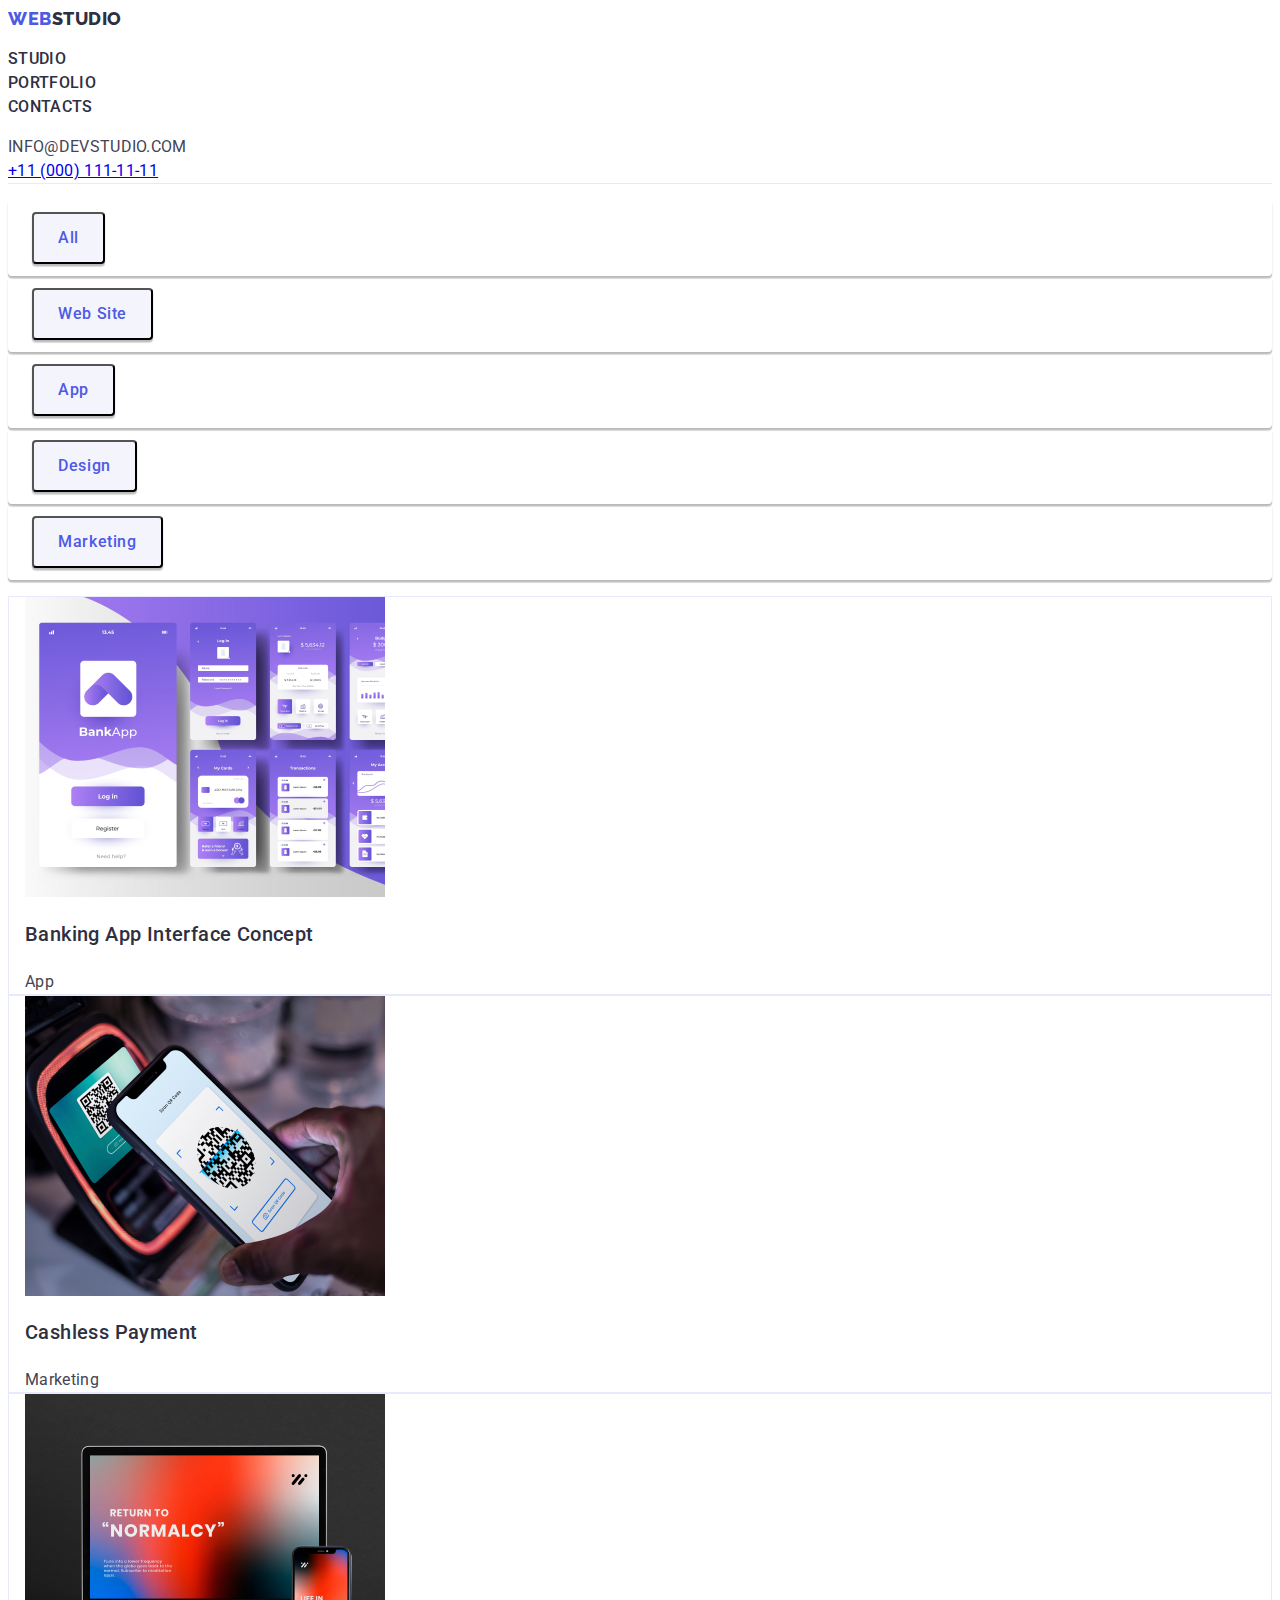
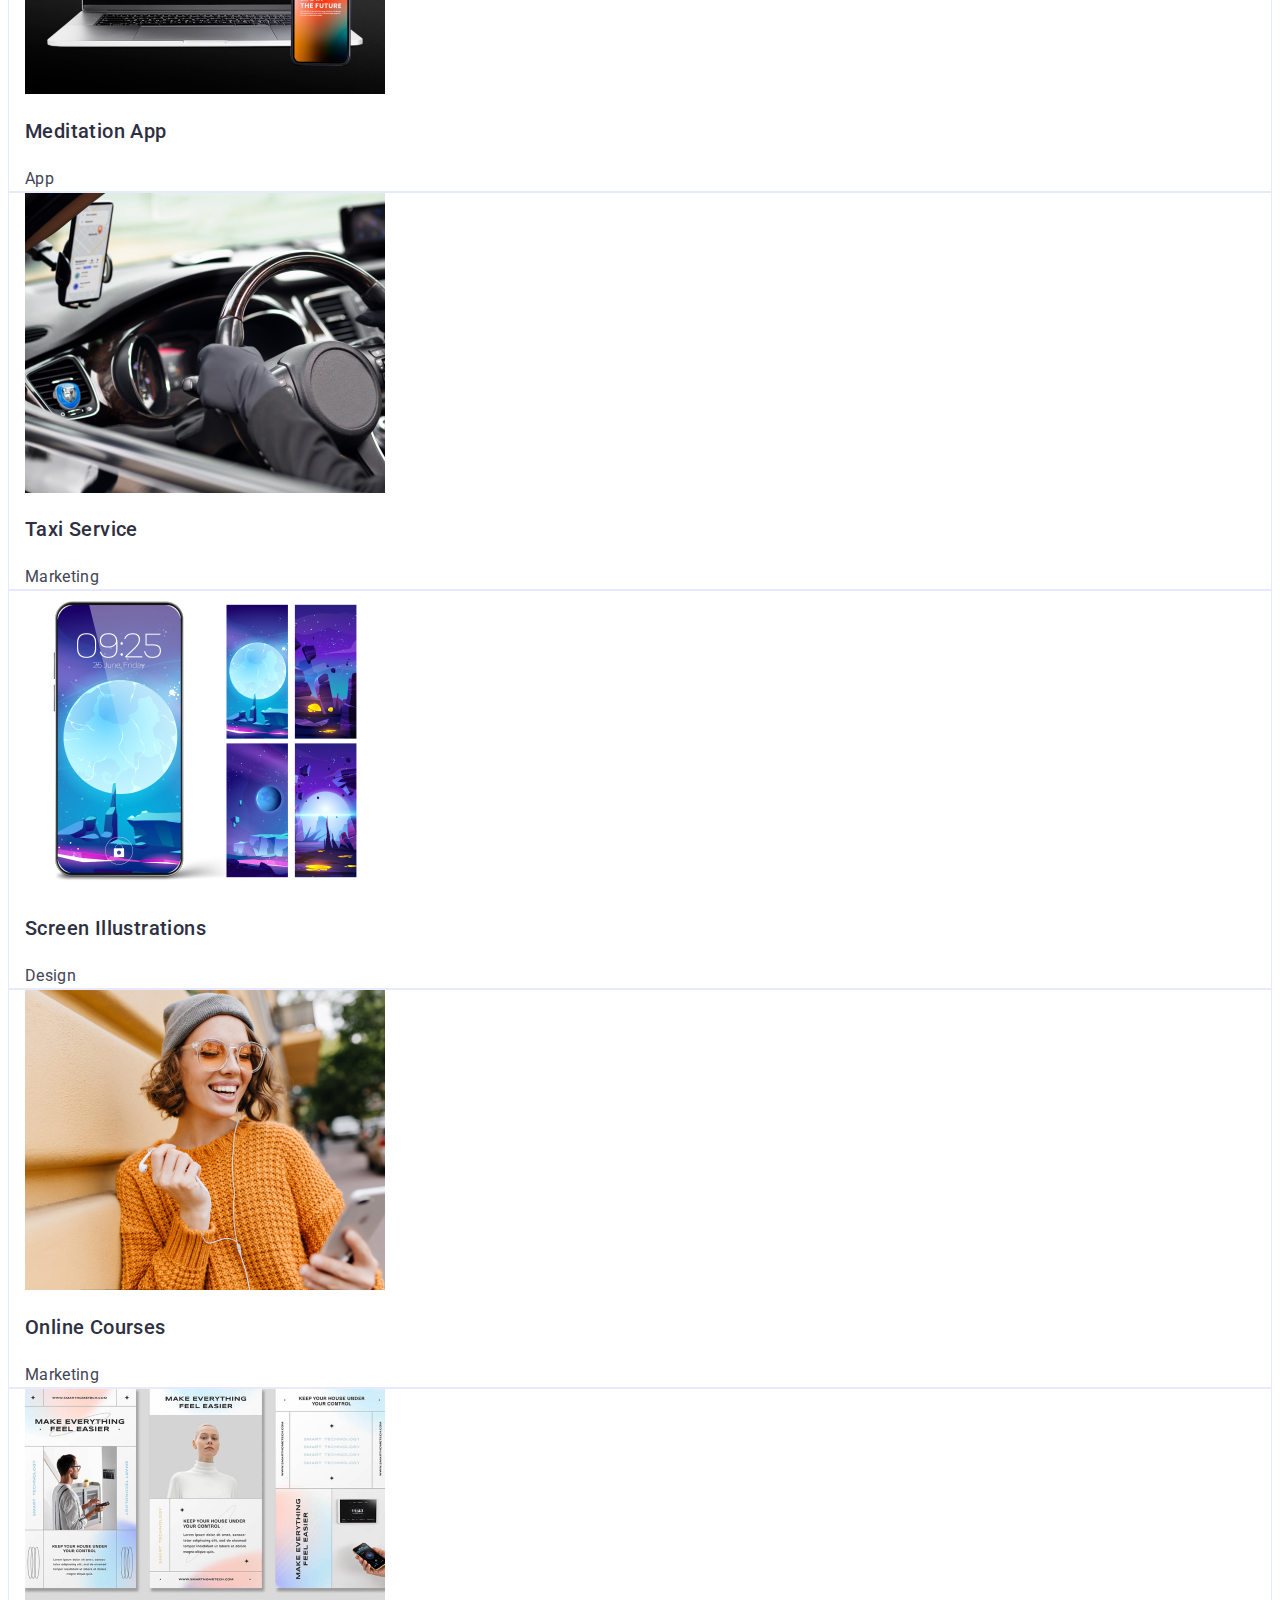
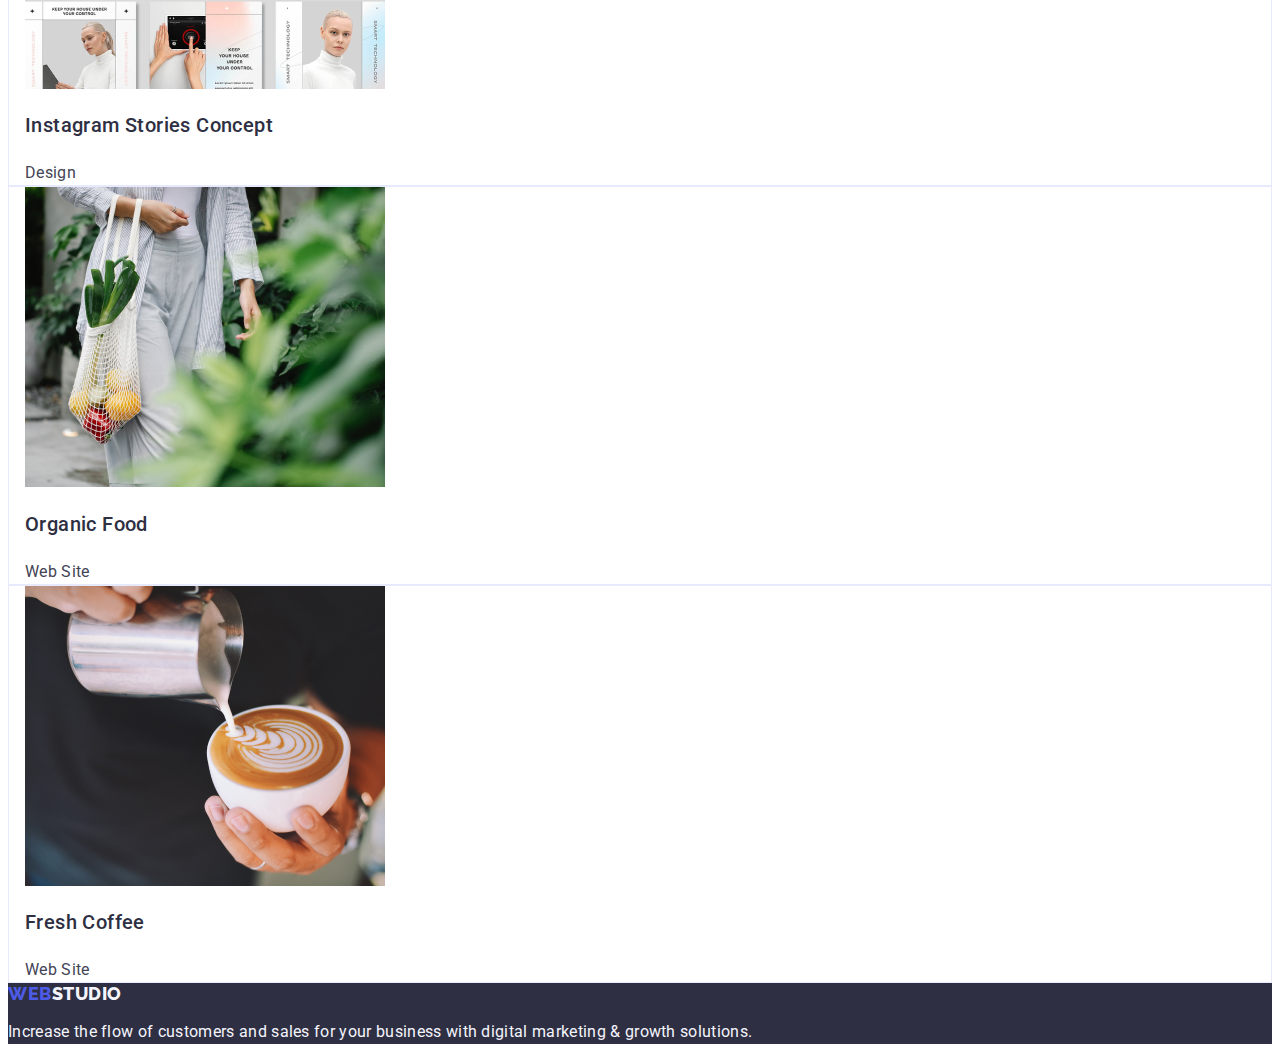
==== commit d5b61ca9: "homework-2" ====
--- a/portfolio.html
+++ b/portfolio.html
@@ -56,12 +56,12 @@
                   <li class="taxi-five-box list ">
                     <a class="box-text-five link" href="">
                   <img src="./images/img-1.jpg" alt="img-1" width="360" height="300">
-                   <div class="container">
+                   
                     <h2 class="banking-text-five">Banking App Interface Concept</h2>
                    <p class="five-marketing-text">
                     App
                     </p>
-                  </div>
+                  
                      </a>
 
                   </li>
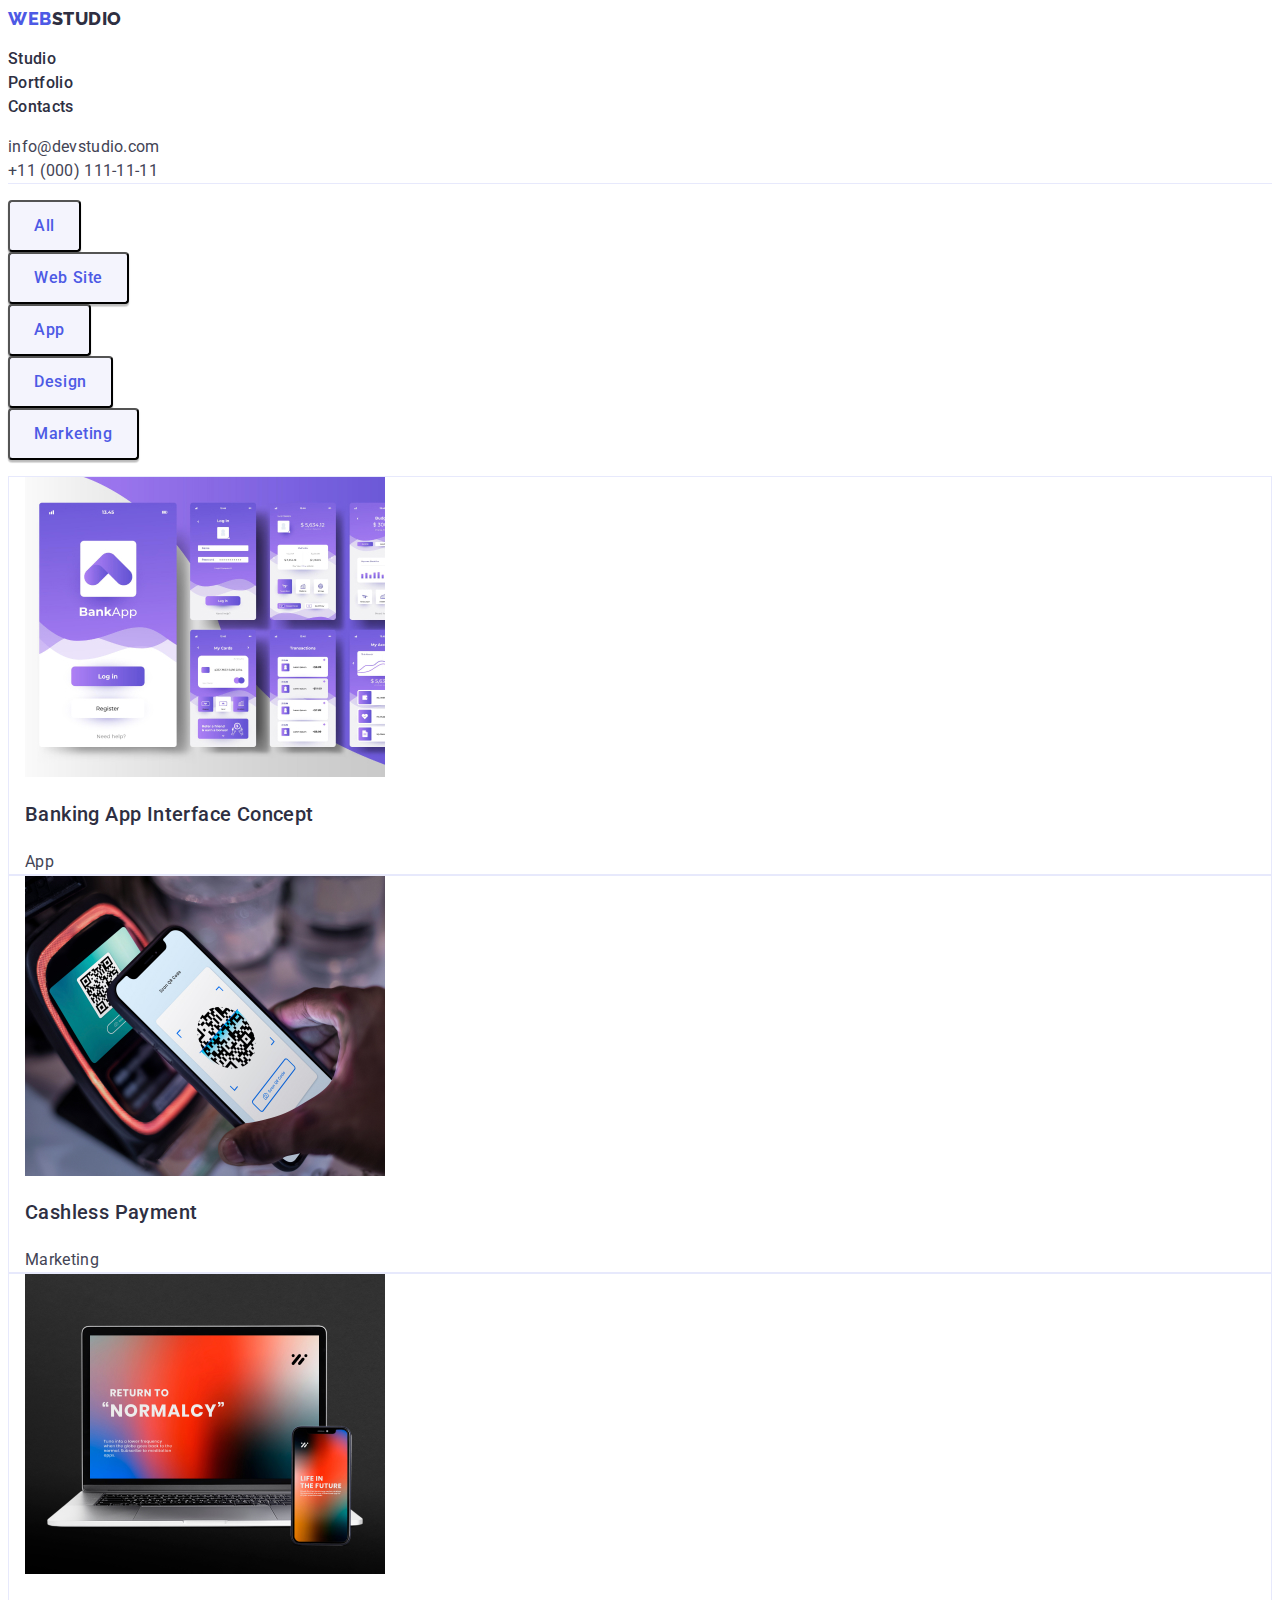
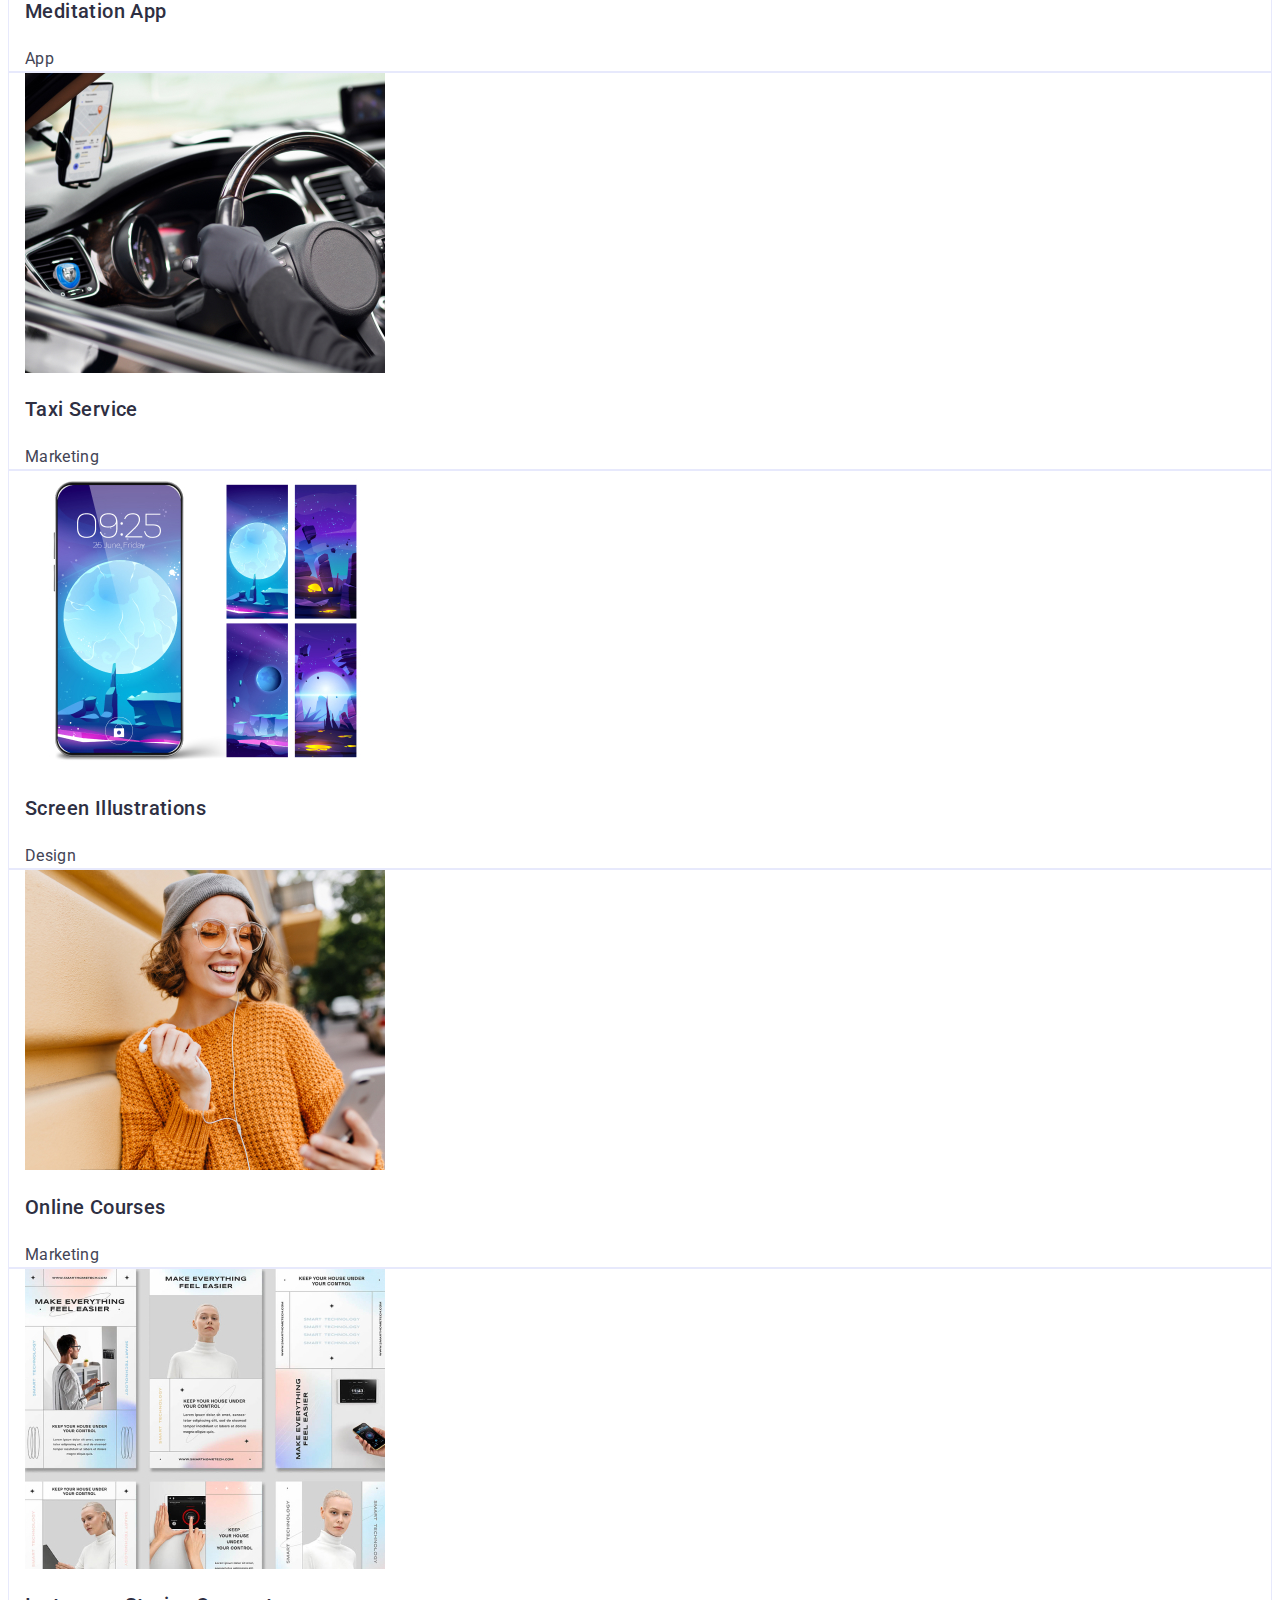
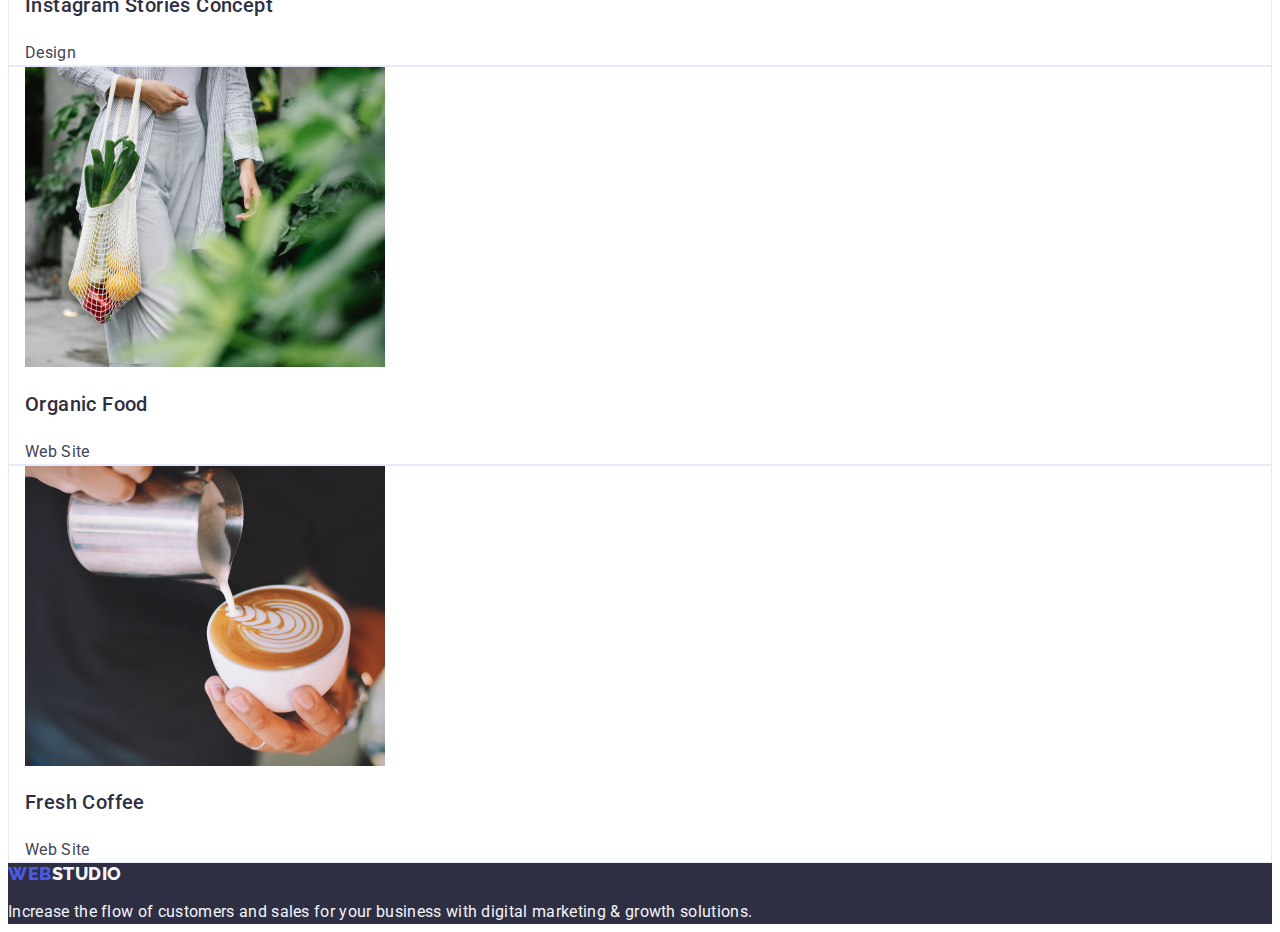
==== commit 630fe163: "homework-2" ====
--- a/portfolio.html
+++ b/portfolio.html
@@ -23,7 +23,7 @@
             <address class="add-re-ss">
                 <ul class="contacts-address-list list"> 
                     <li class="mail-adress-mail list"> <a class="contacts-address-list-van link" href="mailto:info@devstudio.com">info@devstudio.com</a></li>
-                    <li class="tel-adress-tel list"> <a href="tel:+110001111111">+11 (000) 111-11-11</a></li>
+                    <li class="tel-adress-tel list"> <a class="contacts-address-list-van link" href="tel:+110001111111">+11 (000) 111-11-11</a></li>
                 </ul>
              
          </address>
--- a/css/styles.css
+++ b/css/styles.css
@@ -11,7 +11,7 @@
     font-size: 18px;
     line-height: 1.17;
     letter-spacing: 0.03em ;
-    text-transform: uppercase;
+    
     color: #4d5ae5;
   }
      
@@ -27,8 +27,11 @@
       }
      
       .studio-header-portfolio { 
+        
+       
+        font-family: "Raleway", sans-serif;
         font-family: 'Roboto';
-        font-style: normal;
+        font-style: Medium;
         font-weight: 500;
         font-size: 16px;
         line-height: 24px;
@@ -362,6 +365,7 @@
          background:var(--background-white-color);}
       /*menu-nav-2*/
       .top-line-nav-ul{
+        
          background: #FFFFFF;
          border-bottom: 1px solid #E7E9FC;
          font-family: "Raleway", sans-serif;
@@ -369,7 +373,7 @@
         font-size: 18px;
         line-height: 1.17;
         letter-spacing: 0.03em ;
-        text-transform: uppercase;
+       
         color: #434455;}
        .menu-nav-ul{
        
@@ -430,16 +434,7 @@
               }
           
             .portfolio-btn-list{
-              display: flex;
-              flex-direction: row;
-              align-items: flex-start;
-                padding: 12px 24px;
-               
-                box-shadow: 0px 3px 1px rgba(0, 0, 0, 0.1), 0px 2px 1px rgba(0, 0, 0, 0.08), 0px 2px 2px rgba(0, 0, 0, 0.12);
-                border-radius: 4px;
-                flex: none;
-                order: 0;
-                flex-grow: 0;}
+             }
 
             .ortfolio-button hover, 
             .ortfolio-button:focus{
